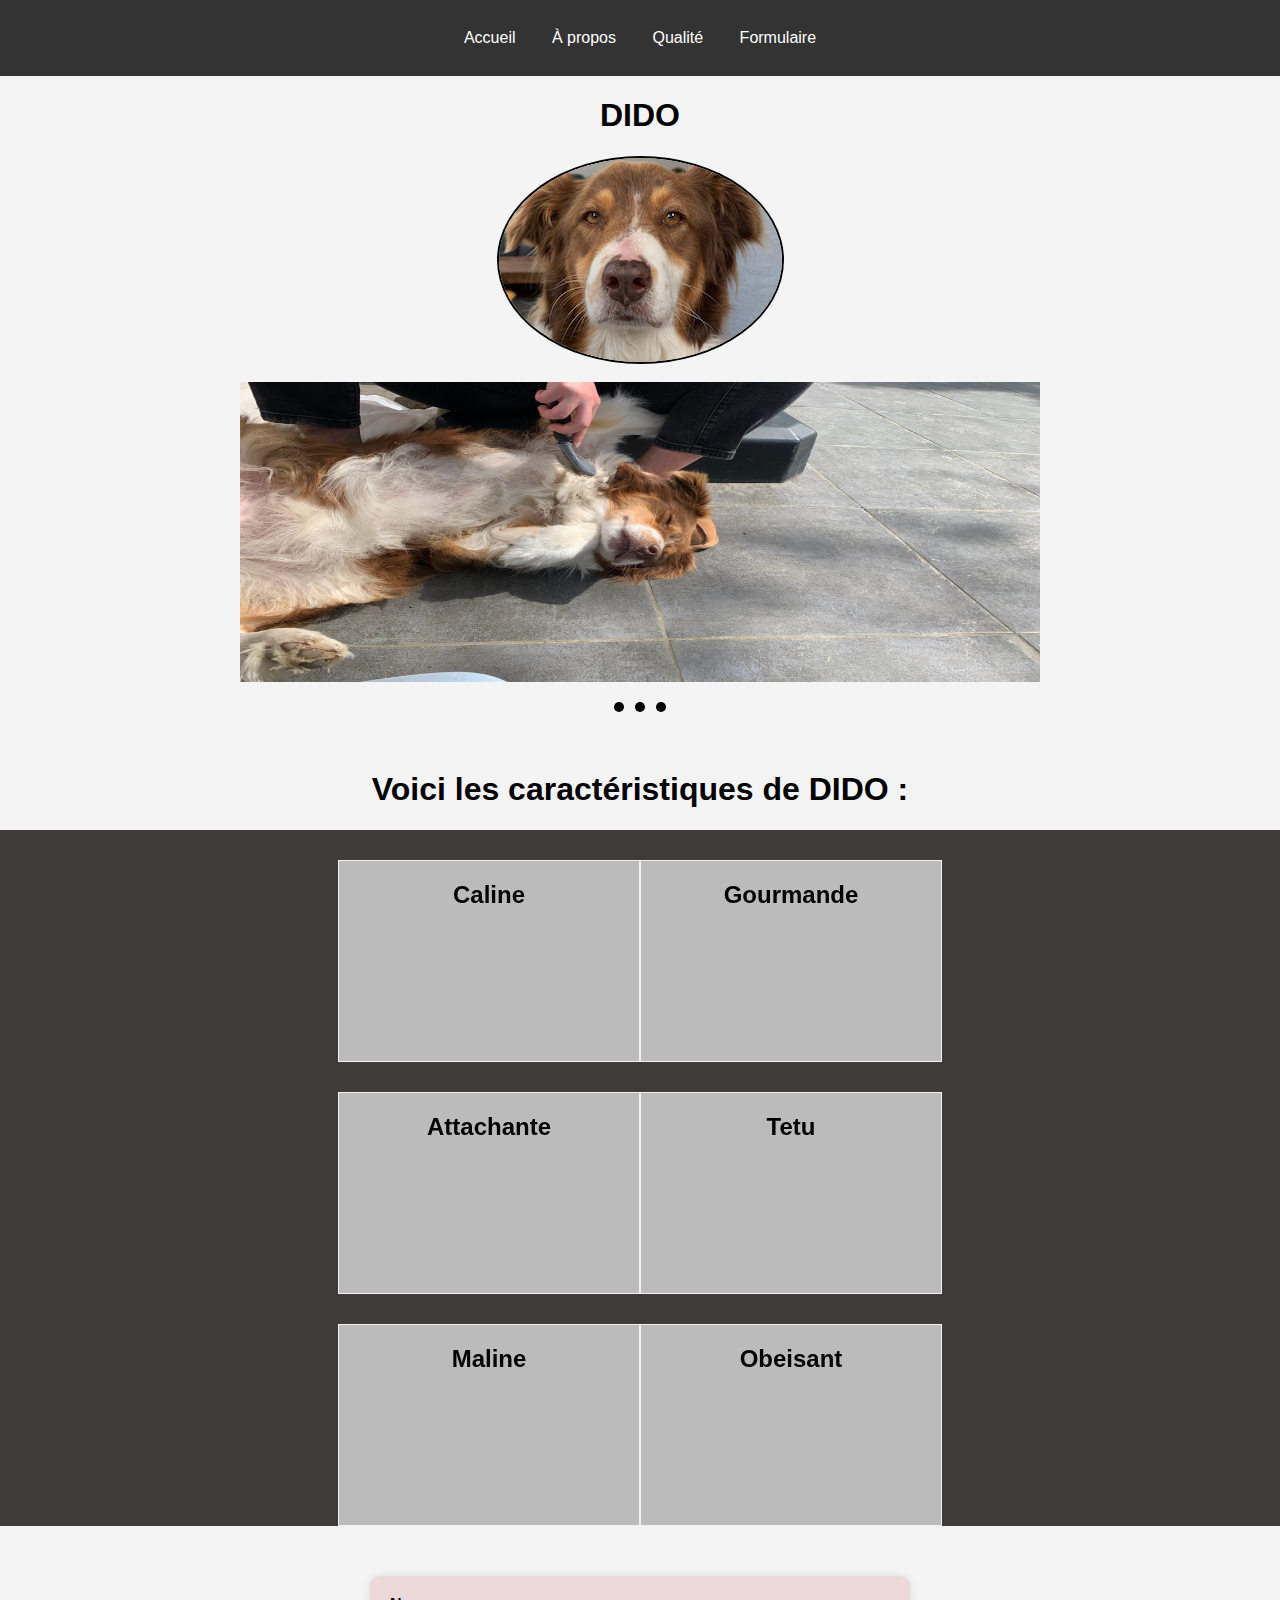
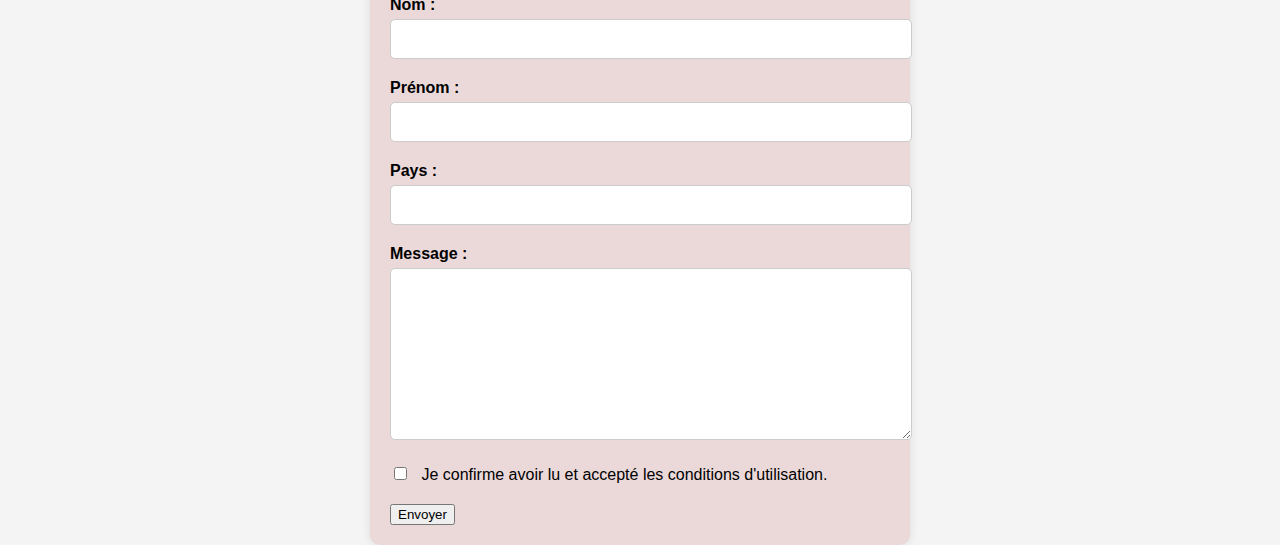
==== index copie.html @ 21897946 "ajout du menu burger" ====
<!DOCTYPE html>
<html lang="fr">
<head>
    <meta charset="UTF-8">
    <meta http-equiv="X-UA-Compatible" content="IE=edge">
    <meta name="viewport" content="width=device-width, initial-scale=1.0">
    <title>Portfolio</title>
    <link rel="stylesheet" href="css/style.css">
    <head>
      <meta charset="UTF-8">
      <meta name="viewport" content="width=device-width, initial-scale=1.0">
      <link rel="stylesheet" href="styles.css">
  </head>
  <body>
  
  <div class="navbar" id="myNavbar">
      <a href="#accueil">Accueil</a>
      <a href="#a-propos">À propos</a>
      <a href="#services">Qualité</a>
      <a href="#contact">Formulaire</a>
      <a href="javascript:void(0);" class="icon" onclick="myFunction()">
          &#9776; <!-- C'est le symbole du burger -->
      </a>
  </div>
  
  <script>
      function myFunction() {
          var x = document.getElementById("myNavbar");
          if (x.className === "navbar") {
              x.className += " responsive";
          } else {
              x.className = "navbar";
          }
      }
  </script>
</head>
<body>
    <header>
        <h1>DIDO</h1>
        <img id="photoP" src="image/image1.png" alt="photo de dido">
        <br>
        <section id="slider">
            <div class="slider-container">
                <div class="menu">
                    <label for="slide-dot-1"></label>
                    <label for="slide-dot-2"></label>
                    <label for="slide-dot-3"></label>
                </div>
    
                <input class="slide-input" id="slide-dot-1" type="radio" name="slides" checked>
                <img class="slide-img" src="image/image2.jpg">
    
                <input class="slide-input" id="slide-dot-2" type="radio" name="slides">
                <img class="slide-img" src="image/image3.jpg">
    
                <input class="slide-input" id="slide-dot-3" type="radio" name="slides">
                <img class="slide-img" src="image/image4.jpg">
    
            </div>
        </section>
    </br>
    <h1>Voici les caractéristiques de DIDO :</h1>
    <section id="section3">
        <section id="Box1">
            <div class="flip-box">
                <div class="flip-box-inner">
                <div class="flip-box-front">
                    <h2>Caline</h2>
                </div>
                <div class="flip-box-back">
                    <h2>Back Side</h2>
                </div>
                </div>
            </div>
            <div class="flip-box">
                <div class="flip-box-inner">
                <div class="flip-box-front">
                    <h2>Attachante</h2>
                </div>
                <div class="flip-box-back">
                    <h2>Back Side</h2>
                </div>
                </div>
            </div>
            <div class="flip-box">
                <div class="flip-box-inner">
                <div class="flip-box-front">
                    <h2>Maline</h2>
                </div>
                <div class="flip-box-back">
                    <h2>Back Side</h2>
                </div>
                </div>
            </div>
        </section>
        <section id="Box2">
          <div class="flip-box">
            <div class="flip-box-inner">
              <div class="flip-box-front">
                <h2>Gourmande</h2>
              </div>
              <div class="flip-box-back">
                <h2>Back Side</h2>
              </div>
            </div>
          </div>
          <div class="flip-box">
            <div class="flip-box-inner">
              <div class="flip-box-front">
                <h2>Tetu</h2>
              </div>
              <div class="flip-box-back">
                <h2>Back Side</h2>
              </div>
            </div>
          </div>
          <div class="flip-box">
            <div class="flip-box-inner">
              <div class="flip-box-front">
                <h2>Obeisant</h2>
              </div>
              <div class="flip-box-back">
                <h2>Back Side</h2>
              </div>
            </div>
          </div>
        </section>
    </section>
    <section id="Formulaire">

    </section>
 <!-- Container pour centrer le formulaire -->
 <div id="contact" class="container">
  <!-- Formulaire commence ici -->
  <form>
      <!-- Champ pour le nom -->
      <div class="form-group">
          <label for="nom">Nom :</label>
          <input type="text" id="nom" name="nom" required>
      </div>

      <!-- Champ pour le prénom -->
      <div class="form-group">
          <label for="prenom">Prénom :</label>
          <input type="text" id="prenom" name="prenom" required>
      </div>

      <!-- Champ pour le pays -->
      <div class="form-group">
          <label for="pays">Pays :</label>
          <input type="text" id="pays" name="pays" required>
      </div>

      <!-- Zone de texte pour le message -->
      <div class="form-group">
          <label for="message">Message :</label>
          <textarea id="message" name="message" required></textarea>
      </div>

      <!-- Case à cocher pour l'acceptation des conditions -->
      <div class="checkbox-group">
          <label>
              <input type="checkbox" id="agree" name="agree" required>
              Je confirme avoir lu et accepté les conditions d'utilisation.
          </label>
      </div>

      <!-- Bouton d'envoi -->
      <button type="submit" class="submit-btn">Envoyer</button>
  </form>
  <!-- Formulaire se termine ici -->

 


    </body>



</html>
---- css/style.css ----
html {
    background: rgb(199, 197, 197);
}

h1 {
    text-align: center;
}

#photoP {
    display: block;
    margin: auto;
    border: 2px solid black;
    border-radius: 75%;
}

#slider {
    width: 100%;
    height: 100%;
    margin: 0;
    padding: 0;
}
img {
    max-width: 100%;
}
.slider-container {
    max-width: 800px;
    position: relative;
    margin: auto;
    height: 350px;
    overflow: hidden;
}
.menu {
    position: absolute;
    left: 0;
    z-index: 11;
    width: 100%;
    bottom: 0;
    text-align: center;
}
.menu label {
    cursor: pointer;
    display: inline-block;
    width: 10px;
    height: 10px;
    background: black;
    border-radius: 50px;
    margin: 0 0.2em 1em;
}
.menu label:hover,.menu label:focus {
    background: #1c87c9;
}
.slide-input{
    opacity: 0;
}
.slide-img {
    width: 100%;
    height: 300px;
    position: absolute;
    top: 0;
    left: 100%;
    z-index: 10;
    transition: left 0s 0.75s;
}
[id^="slide"]:checked + .slide-img {
    left: 0;
    z-index: 100;
    transition: left 0.65s ease-out;
}

/* The flip box container - set the width and height to whatever you want. We have added the border property to demonstrate that the flip itself goes out of the box on hover (remove perspective if you don't want the 3D effect */
.flip-box {
    background-color: transparent;
    width: 300px;
    height: 200px;
    border: 1px solid #f1f1f1;
    perspective: 1000px;/* Remove this if you don't want the 3D effect */
  }
 
  /* This container is needed to position the front and back side */
  .flip-box-inner {
    position: relative;
    width: 100%;
    height: 100%;
    text-align: center;
    transition: transform 0.8s;
    transform-style: preserve-3d;
  }
 
  /* Do an horizontal flip when you move the mouse over the flip box container */
  .flip-box:hover .flip-box-inner {
    transform: rotateY(180deg);
  }
 
  /* Position the front and back side */
  .flip-box-front, .flip-box-back {
    position: absolute;
    width: 100%;
    height: 100%;
    -webkit-backface-visibility: hidden; /* Safari */
    backface-visibility: hidden;
  }
 
  /* Style the front side */
  .flip-box-front {
    background-color: #bbb;
    color: black;
  }
 
 /* Styles pour les conteneurs des flip boxes */
.flip-box-container {
    display: flex;
    flex-wrap: wrap;
    justify-content: center;
    gap: 10px; /* Espace entre les flip boxes */
}

/* Styles pour chaque flip box */
.flip-box {
    background-color: transparent;
    width: 300px;
    height: 200px;
    border: 1px solid #f1f1f1;
    perspective: 1000px; /* Remove this if you don't want the 3D effect */
    margin: auto;
    margin-top: 30px;
}

/* Ce conteneur est nécessaire pour positionner les faces avant et arrière. */
.flip-box-inner {
    position: relative;
    width: 100%;
    height: 100%;
    text-align: center;
    transition: transform 0.8s;
    transform-style: preserve-3d;
}

/* Effectue un retournement horizontal lorsque vous passez la souris sur le conteneur de la boîte de retournement.*/
.flip-box:hover .flip-box-inner {
    transform: rotateY(180deg);
}

/* Positionner les faces avant et arrière*/
.flip-box-front, .flip-box-back {
    position: absolute;
    width: 100%;
    height: 100%;
    -webkit-backface-visibility: hidden; /* Safari */
    backface-visibility: hidden;
}

/* Style de la face avant */
.flip-box-front {
    background-color: #bbb;
    color: black;
    
}

/* Style de la face arrière */
.flip-box-back {
    background-color: dodgerblue;
    color: white;
    transform: rotateY(180deg);
  
}
/* Mise en page réactive - lorsque la largeur de l'écran est inférieure à 600 px, les deux colonnes s'empilent l'une sur l'autre au lieu de se côtoyer. */
@media screen and (max-width: 600px) {
    .flip-box,.flip-box-back,.flip-box-container,.flip-box-front,.flip-box-inner.flip-box:hover input[type=submit] {
      width: 100%;
      margin-top: 0;
    }
  }

#section3{
    display:flex;
    background-color: rgb(64, 59, 59);
    justify-content: center;
    flex-direction: row;

}

#Box1{
    background-color: rgb(64, 59, 59) ;
    flex-direction: row;
}
#Box2{
    background-color: rgb(64, 59, 59);
}

/* CSS pour le formulaire */

/* Styles pour le formulaire */



    /* Styles pour le conteneur du formulaire */
    .container {
      max-width: 500px; /* Largeur maximale du formulaire */
      margin: 0 auto; /* Centre le formulaire horizontalement */
      background-color: rgb(235, 217, 217);
      padding: 20px;
      border-radius: 10px;
      box-shadow: 0 0 10px rgba(0, 0, 0, 0.1);
      margin-top: 50px; /* Espacement du haut */
    }
    
    /* Styles pour les groupes de formulaires (nom, prénom, pays, message) */
    .form-group {
      margin-bottom: 20px; /* Espacement entre les groupes de formulaires */
    }
    
    /* Styles pour les libellés des champs de formulaire */
    .form-group label {
      display: block; /* Affiche le libellé sur une nouvelle ligne */
      font-weight: bold;
      margin-bottom: 5px; /* Espacement en bas du libellé */
    }
    
    /* Styles pour les champs de texte et la zone de texte */
    .form-group input[type="text"],
    .form-group textarea {
      width: 100%; /* Remplit la largeur du conteneur parent */
      padding: 10px; /* Remplissage intérieur des champs */
      font-size: 16px; /* Taille de la police */
      border: 1px solid #ccc; /* Bordure grise */
      border-radius: 5px; /* Coins arrondis */
    }
    
    /* Styles spécifiques pour la zone de texte */
    .form-group textarea {
      height: 150px; /* Hauteur fixe pour la zone de texte */
    }
    
    /* Styles pour le groupe de case à cocher */
    .checkbox-group {
      margin-bottom: 20px; /* Espacement en bas du groupe de case à cocher */
    }
    
    /* Styles pour la case à cocher et son libellé */
    .checkbox-group label {
      display: block; /* Affiche le libellé sur une nouvelle ligne */
      margin-bottom: 10px; /* Espacement en bas du libellé */
    }
    
    .checkbox-group input[type="checkbox"] {
      margin-right: 10px; /* Espacement à droite de la caseà cocher */
    }
      

    body {
        font-family: 'Arial', sans-serif;
        margin: 0;
        padding: 0;
        background-color: #f4f4f4;
    }
    
    .navbar {
        background-color: #333;
        padding: 15px;
        text-align: center;
        color: white;
    }
    
    .navbar a {
        color: white;
        text-decoration: none;
        padding: 14px 16px;
        display: inline-block;
    }
    
    .navbar a:hover {
        background-color: #ddd;
        color: black;
    }
    
    .navbar .icon {
        display: none;
    }
    
    @media screen and (max-width: 600px) {
        .navbar a:not(:first-child) {
            display: none;
        }
        .navbar a.icon {
            float: right;
            display: block;
        }
    }
    
    .navbar.responsive {
        position: relative;
    }
    
    .navbar.responsive a.icon {
        position: absolute;
        right: 0;
        top: 0;
    }
    
    .navbar.responsive a {
        display: block;
        text-align: left;
        width: 100%;
        box-sizing: border-box;
    }

/* Mise en page réactive - lorsque la largeur de l'écran est inférieure à 600 px, les deux colonnes s'empilent l'une sur l'autre au lieu de se côtoyer. */
@media screen and (max-width: 600px) {
    .flip-box,.flip-box-back,.flip-box-container,.flip-box-front,.flip-box-inner.flip-box:hover input[type=submit] {
      width: 100%;
      margin-top: 0;
    }
  }
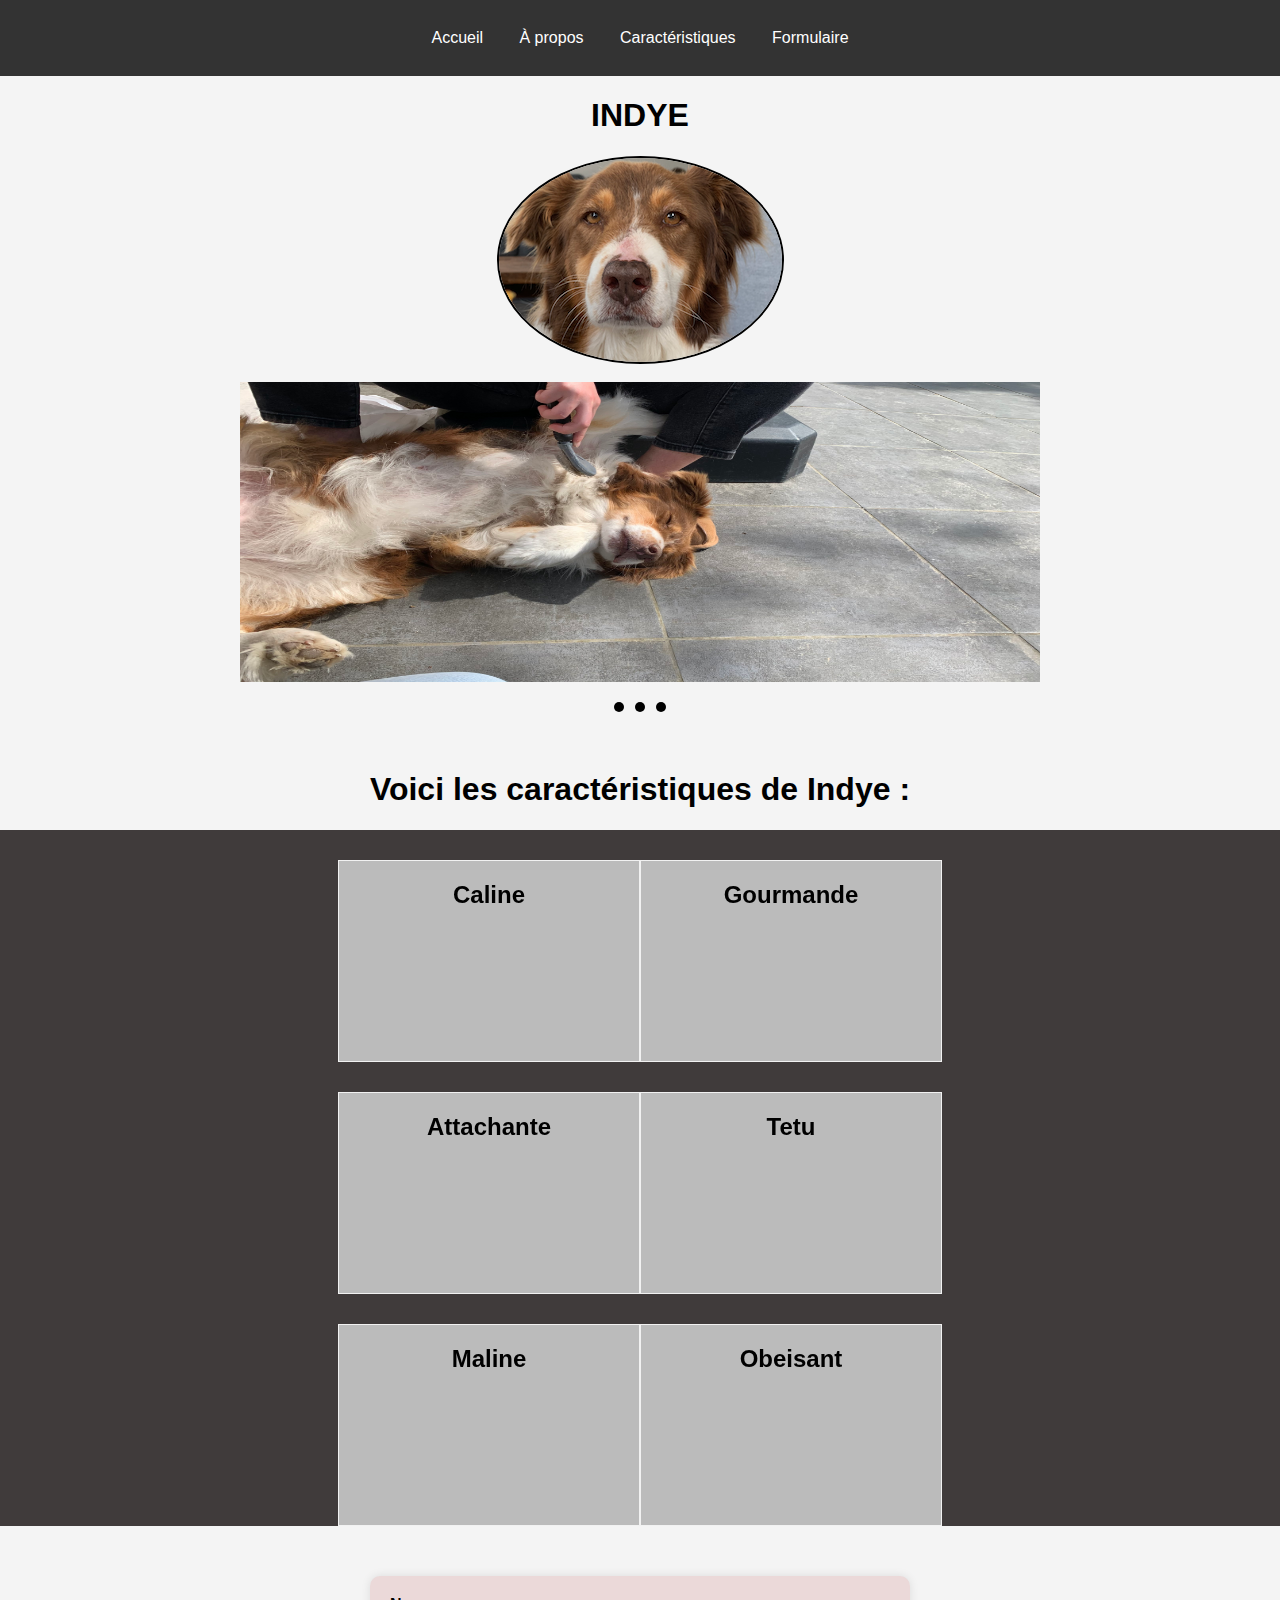
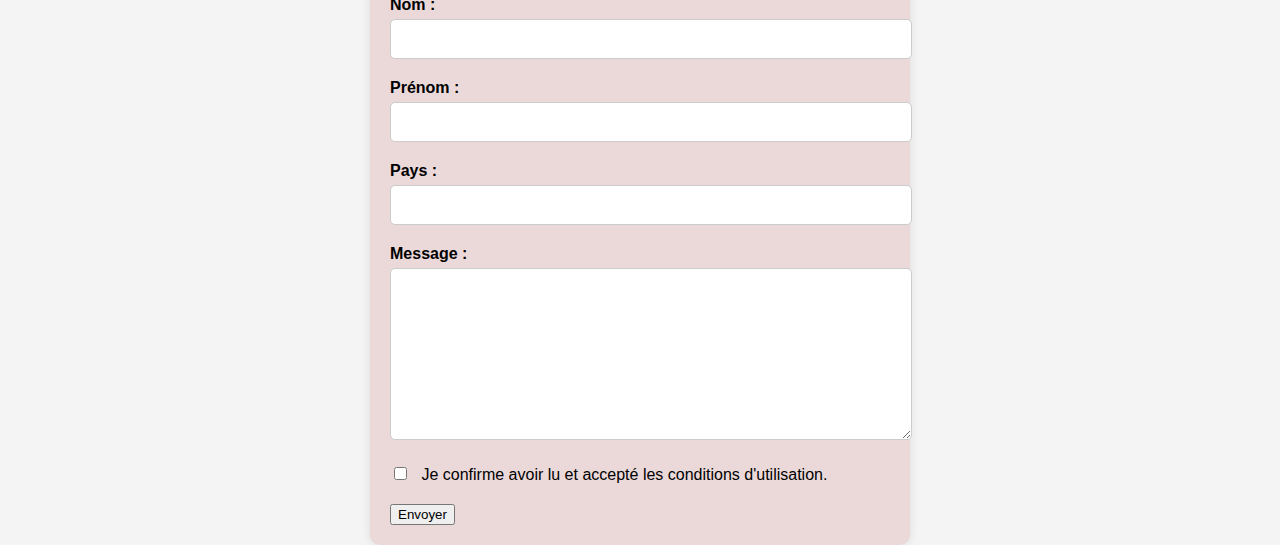
==== commit c3284484: "rien ajouter" ====
--- a/index copie.html
+++ b/index copie.html
@@ -17,7 +17,7 @@
   <div class="navbar" id="myNavbar">
       <a href="#accueil">Accueil</a>
       <a href="#a-propos">À propos</a>
-      <a href="#services">Qualité</a>
+      <a href="#services">Caractéristiques</a>
       <a href="#contact">Formulaire</a>
       <a href="javascript:void(0);" class="icon" onclick="myFunction()">
           &#9776; <!-- C'est le symbole du burger -->
@@ -37,7 +37,7 @@
 </head>
 <body>
     <header>
-        <h1>DIDO</h1>
+        <h1>INDYE</h1>
         <img id="photoP" src="image/image1.png" alt="photo de dido">
         <br>
         <section id="slider">
@@ -60,7 +60,7 @@
             </div>
         </section>
     </br>
-    <h1>Voici les caractéristiques de DIDO :</h1>
+    <h1>Voici les caractéristiques de Indye :</h1>
     <section id="section3">
         <section id="Box1">
             <div class="flip-box">
@@ -69,7 +69,7 @@
                     <h2>Caline</h2>
                 </div>
                 <div class="flip-box-back">
-                    <h2>Back Side</h2>
+                    <h2>Elle demande constament des calins et des caresses.</h2>
                 </div>
                 </div>
             </div>
@@ -79,7 +79,7 @@
                     <h2>Attachante</h2>
                 </div>
                 <div class="flip-box-back">
-                    <h2>Back Side</h2>
+                    <h2>Elle est toujours colée à nous.</h2>
                 </div>
                 </div>
             </div>
@@ -89,7 +89,7 @@
                     <h2>Maline</h2>
                 </div>
                 <div class="flip-box-back">
-                    <h2>Back Side</h2>
+                    <h2>Elle sait faire ses betise discretement.</h2>
                 </div>
                 </div>
             </div>
@@ -101,7 +101,7 @@
                 <h2>Gourmande</h2>
               </div>
               <div class="flip-box-back">
-                <h2>Back Side</h2>
+                <h2>Elle termine le caviar.</h2>
               </div>
             </div>
           </div>
@@ -111,7 +111,7 @@
                 <h2>Tetu</h2>
               </div>
               <div class="flip-box-back">
-                <h2>Back Side</h2>
+                <h2>Elle cede jamais ces jouets.</h2>
               </div>
             </div>
           </div>
@@ -121,7 +121,7 @@
                 <h2>Obeisant</h2>
               </div>
               <div class="flip-box-back">
-                <h2>Back Side</h2>
+                <h2>Pas besoin de la tenir en laisse lors des promenades.</h2>
               </div>
             </div>
           </div>
@@ -170,12 +170,5 @@
       <button type="submit" class="submit-btn">Envoyer</button>
   </form>
   <!-- Formulaire se termine ici -->
-
- 
-
-
-    </body>
-
-
-
+  
 </html>--- a/css/style.css
+++ b/css/style.css
@@ -47,7 +47,7 @@
     margin: 0 0.2em 1em;
 }
 .menu label:hover,.menu label:focus {
-    background: #1c87c9;
+    background: #c91c47;
 }
 .slide-input{
     opacity: 0;
@@ -158,7 +158,7 @@
 
 /* Style de la face arrière */
 .flip-box-back {
-    background-color: dodgerblue;
+    background-color: rgb(214, 145, 155);
     color: white;
     transform: rotateY(180deg);
   
@@ -310,4 +310,4 @@
       width: 100%;
       margin-top: 0;
     }
-  }+  }
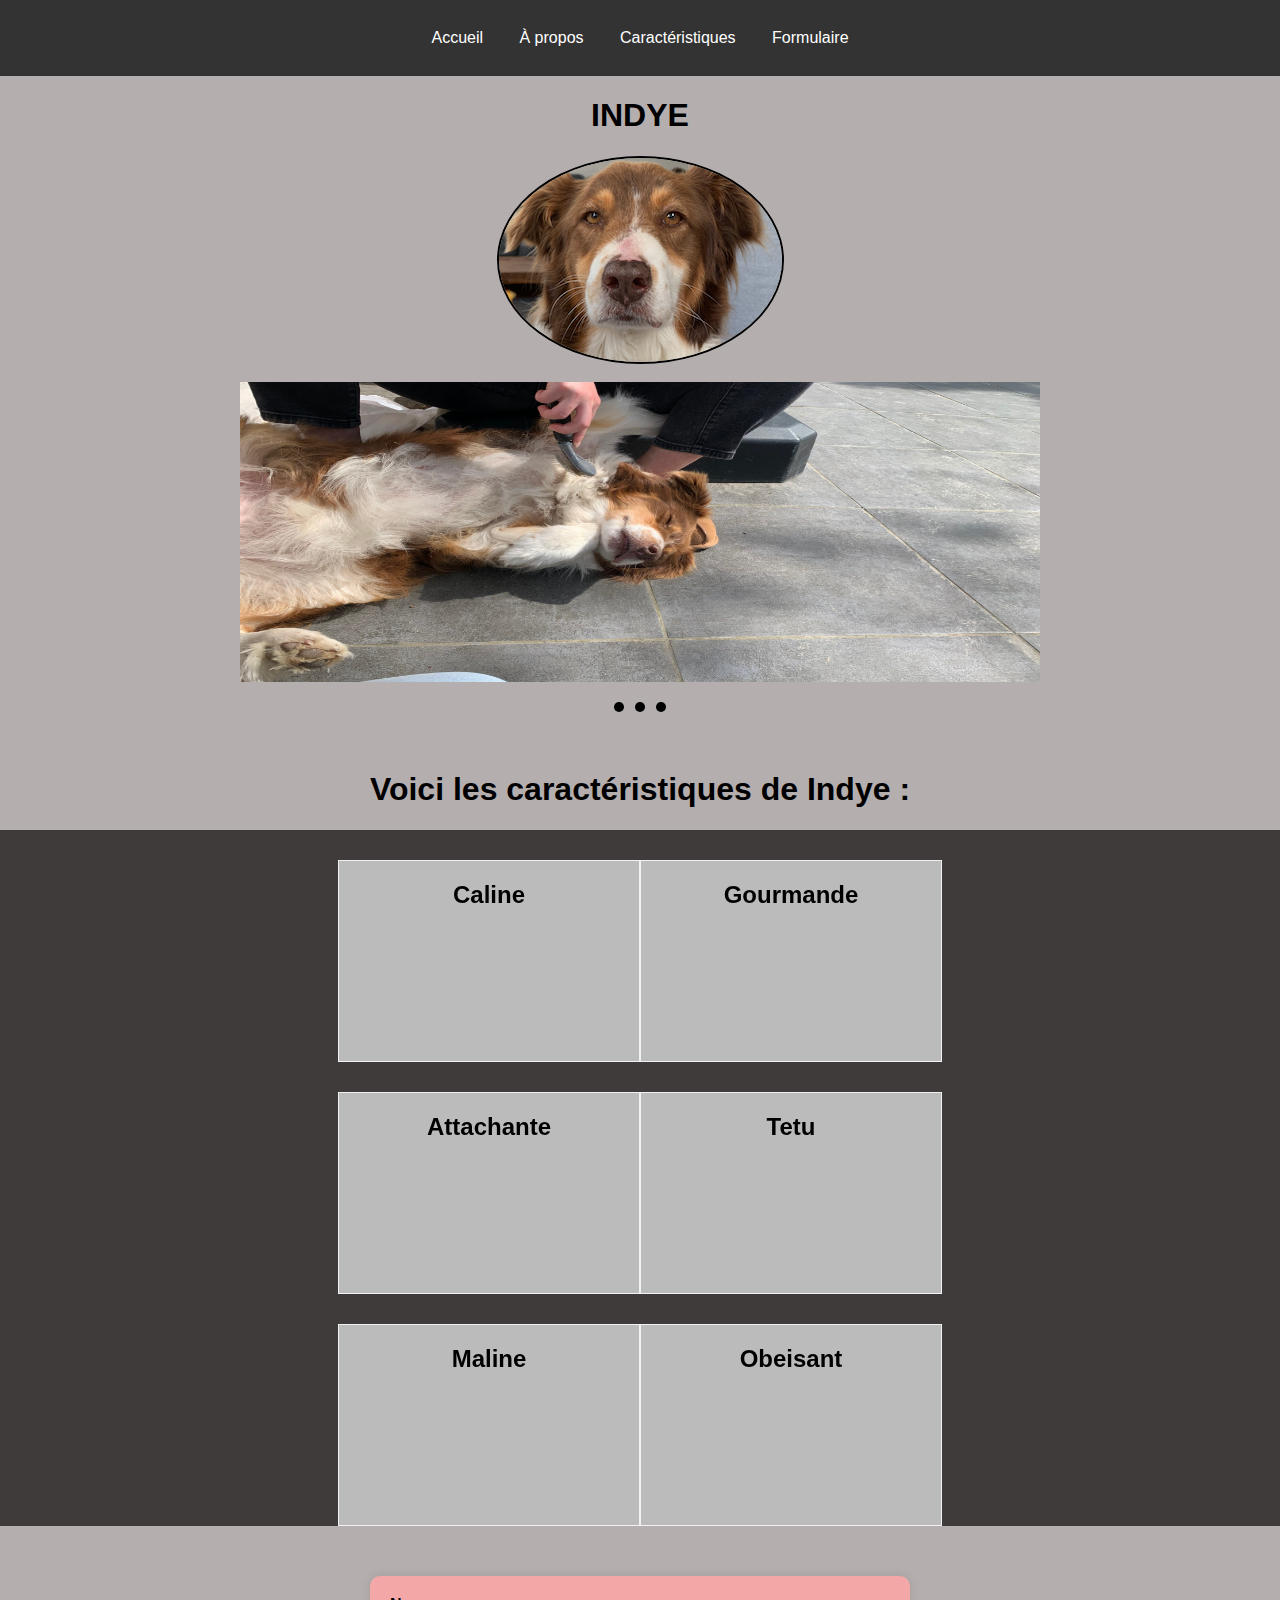
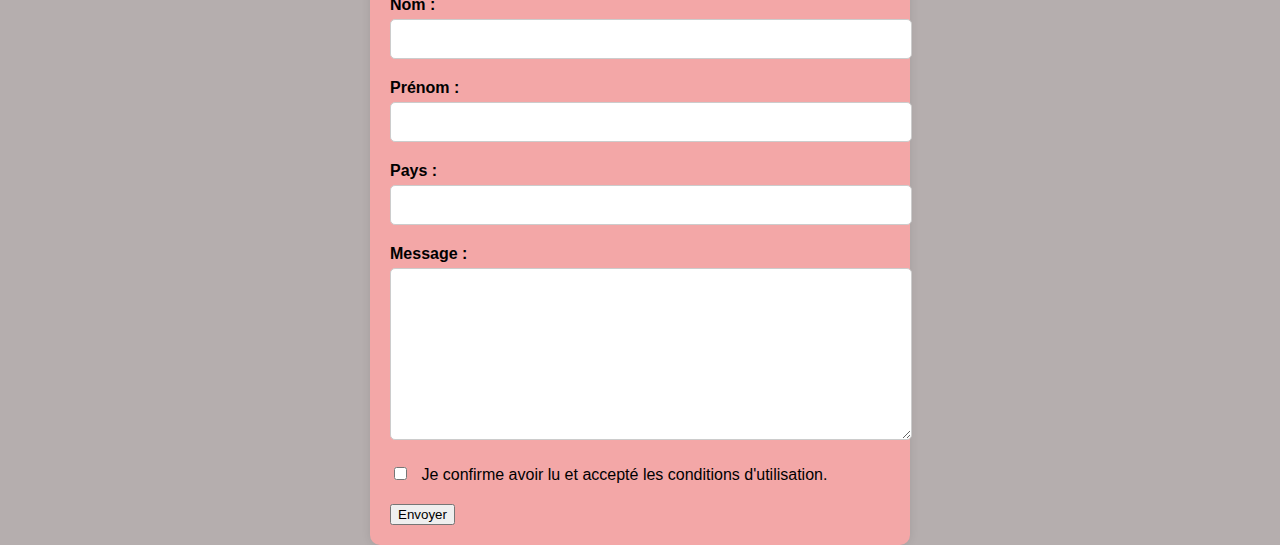
==== commit 10884dc2: "gvyerulqi" ====
--- a/index copie.html
+++ b/index copie.html
@@ -1,174 +1,171 @@
-
 <!DOCTYPE html>
 <html lang="fr">
+
 <head>
     <meta charset="UTF-8">
     <meta http-equiv="X-UA-Compatible" content="IE=edge">
     <meta name="viewport" content="width=device-width, initial-scale=1.0">
     <title>Portfolio</title>
     <link rel="stylesheet" href="css/style.css">
+
     <head>
-      <meta charset="UTF-8">
-      <meta name="viewport" content="width=device-width, initial-scale=1.0">
-      <link rel="stylesheet" href="styles.css">
-  </head>
-  <body>
-  
-  <div class="navbar" id="myNavbar">
-      <a href="#accueil">Accueil</a>
-      <a href="#a-propos">À propos</a>
-      <a href="#services">Caractéristiques</a>
-      <a href="#contact">Formulaire</a>
-      <a href="javascript:void(0);" class="icon" onclick="myFunction()">
-          &#9776; <!-- C'est le symbole du burger -->
-      </a>
-  </div>
-  
-  <script>
-      function myFunction() {
-          var x = document.getElementById("myNavbar");
-          if (x.className === "navbar") {
-              x.className += " responsive";
-          } else {
-              x.className = "navbar";
-          }
-      }
-  </script>
-</head>
+        <meta charset="UTF-8">
+        <meta name="viewport" content="width=device-width, initial-scale=1.0">
+        <link rel="stylesheet" href="styles.css">
+    </head>
+
 <body>
-    <header>
-        <h1>INDYE</h1>
-        <img id="photoP" src="image/image1.png" alt="photo de dido">
-        <br>
-        <section id="slider">
-            <div class="slider-container">
-                <div class="menu">
-                    <label for="slide-dot-1"></label>
-                    <label for="slide-dot-2"></label>
-                    <label for="slide-dot-3"></label>
+
+    <div class="navbar" id="myNavbar">
+        <a href="#accueil">Accueil</a>
+        <a href="#a-propos">À propos</a>
+        <a href="#services">Caractéristiques</a>
+        <a href="#contact">Formulaire</a>
+        <a href="javascript:void(0);" class="icon" onclick="myFunction()">
+            &#9776; <!-- C'est le symbole du burger -->
+        </a>
+    </div>
+
+    <script>
+        function myFunction() {
+            var x = document.getElementById("myNavbar");
+            if (x.className === "navbar") {
+                x.className += " responsive";
+            } else {
+                x.className = "navbar";
+            }
+        }
+    </script>
+    </head>
+
+    <body>
+        <header>
+            <h1>INDYE</h1>
+            <img id="photoP" src="image/image1.png" alt="photo de dido">
+            <br>
+            <section id="slider">
+                <div class="slider-container">
+                    <div class="menu">
+                        <label for="slide-dot-1"></label>
+                        <label for="slide-dot-2"></label>
+                        <label for="slide-dot-3"></label>
+                    </div>
+
+                    <input class="slide-input" id="slide-dot-1" type="radio" name="slides" checked>
+                    <img class="slide-img" src="image/image2.jpg">
+
+                    <input class="slide-input" id="slide-dot-2" type="radio" name="slides">
+                    <img class="slide-img" src="image/image3.jpg">
+
+                    <input class="slide-input" id="slide-dot-3" type="radio" name="slides">
+                    <img class="slide-img" src="image/image4.jpg">
+
                 </div>
-    
-                <input class="slide-input" id="slide-dot-1" type="radio" name="slides" checked>
-                <img class="slide-img" src="image/image2.jpg">
-    
-                <input class="slide-input" id="slide-dot-2" type="radio" name="slides">
-                <img class="slide-img" src="image/image3.jpg">
-    
-                <input class="slide-input" id="slide-dot-3" type="radio" name="slides">
-                <img class="slide-img" src="image/image4.jpg">
-    
-            </div>
-        </section>
-    </br>
-    <h1>Voici les caractéristiques de Indye :</h1>
-    <section id="section3">
-        <section id="Box1">
-            <div class="flip-box">
-                <div class="flip-box-inner">
-                <div class="flip-box-front">
-                    <h2>Caline</h2>
-                </div>
-                <div class="flip-box-back">
-                    <h2>Elle demande constament des calins et des caresses.</h2>
-                </div>
-                </div>
-            </div>
-            <div class="flip-box">
-                <div class="flip-box-inner">
-                <div class="flip-box-front">
-                    <h2>Attachante</h2>
-                </div>
-                <div class="flip-box-back">
-                    <h2>Elle est toujours colée à nous.</h2>
-                </div>
-                </div>
-            </div>
-            <div class="flip-box">
-                <div class="flip-box-inner">
-                <div class="flip-box-front">
-                    <h2>Maline</h2>
-                </div>
-                <div class="flip-box-back">
-                    <h2>Elle sait faire ses betise discretement.</h2>
-                </div>
-                </div>
-            </div>
-        </section>
-        <section id="Box2">
-          <div class="flip-box">
-            <div class="flip-box-inner">
-              <div class="flip-box-front">
-                <h2>Gourmande</h2>
-              </div>
-              <div class="flip-box-back">
-                <h2>Elle termine le caviar.</h2>
-              </div>
-            </div>
-          </div>
-          <div class="flip-box">
-            <div class="flip-box-inner">
-              <div class="flip-box-front">
-                <h2>Tetu</h2>
-              </div>
-              <div class="flip-box-back">
-                <h2>Elle cede jamais ces jouets.</h2>
-              </div>
-            </div>
-          </div>
-          <div class="flip-box">
-            <div class="flip-box-inner">
-              <div class="flip-box-front">
-                <h2>Obeisant</h2>
-              </div>
-              <div class="flip-box-back">
-                <h2>Pas besoin de la tenir en laisse lors des promenades.</h2>
-              </div>
-            </div>
-          </div>
-        </section>
-    </section>
-    <section id="Formulaire">
+            </section>
+            </br>
+            <h1>Voici les caractéristiques de Indye :</h1>
+            <section id="section3">
+                <section id="Box1">
+                    <div class="flip-box">
+                        <div class="flip-box-inner">
+                            <div class="flip-box-front">
+                                <h2>Caline</h2>
+                            </div>
+                            <div class="flip-box-back">
+                                <h2>Elle demande constament des calins et des caresses.</h2>
+                            </div>
+                        </div>
+                    </div>
+                    <div class="flip-box">
+                        <div class="flip-box-inner">
+                            <div class="flip-box-front">
+                                <h2>Attachante</h2>
+                            </div>
+                            <div class="flip-box-back">
+                                <h2>Elle est toujours colée à nous.</h2>
+                            </div>
+                        </div>
+                    </div>
+                    <div class="flip-box">
+                        <div class="flip-box-inner">
+                            <div class="flip-box-front">
+                                <h2>Maline</h2>
+                            </div>
+                            <div class="flip-box-back">
+                                <h2>Elle sait faire ses betise discretement.</h2>
+                            </div>
+                        </div>
+                    </div>
+                </section>
+                <section id="Box2">
+                    <div class="flip-box">
+                        <div class="flip-box-inner">
+                            <div class="flip-box-front">
+                                <h2>Gourmande</h2>
+                            </div>
+                            <div class="flip-box-back">
+                                <h2>Elle termine le caviar.</h2>
+                            </div>
+                        </div>
+                    </div>
+                    <div class="flip-box">
+                        <div class="flip-box-inner">
+                            <div class="flip-box-front">
+                                <h2>Tetu</h2>
+                            </div>
+                            <div class="flip-box-back">
+                                <h2>Elle cede jamais ces jouets.</h2>
+                            </div>
+                        </div>
+                    </div>
+                    <div class="flip-box">
+                        <div class="flip-box-inner">
+                            <div class="flip-box-front">
+                                <h2>Obeisant</h2>
+                            </div>
+                            <div class="flip-box-back">
+                                <h2>Pas besoin de la tenir en laisse lors des promenades.</h2>
+                            </div>
+                        </div>
+                    </div>
+                </section>
+            </section>
+            <section id="Formulaire">
+            </section>
+            <!-- Container pour centrer le formulaire -->
+            <div id="contact" class="container">
+                <!-- Formulaire commence ici -->
+                <form>
+                    <!-- Champ pour le nom -->
+                    <div class="form-group">
+                        <label for="nom">Nom :</label>
+                        <input type="text" id="nom" name="nom" required>
+                    </div>
+                    <!-- Champ pour le prénom -->
+                    <div class="form-group">
+                        <label for="prenom">Prénom :</label>
+                        <input type="text" id="prenom" name="prenom" required>
+                    </div>
+                    <!-- Champ pour le pays -->
+                    <div class="form-group">
+                        <label for="pays">Pays :</label>
+                        <input type="text" id="pays" name="pays" required>
+                    </div>
+                    <!-- Zone de texte pour le message -->
+                    <div class="form-group">
+                        <label for="message">Message :</label>
+                        <textarea id="message" name="message" required></textarea>
+                    </div>
+                    <!-- Case à cocher pour l'acceptation des conditions -->
+                    <div class="checkbox-group">
+                        <label>
+                            <input type="checkbox" id="agree" name="agree" required>
+                            Je confirme avoir lu et accepté les conditions d'utilisation.
+                        </label>
+                    </div>
+                    <!-- Bouton d'envoi -->
+                    <button type="submit" class="submit-btn">Envoyer</button>
+                </form>
+                <!-- Formulaire se termine ici -->
 
-    </section>
- <!-- Container pour centrer le formulaire -->
- <div id="contact" class="container">
-  <!-- Formulaire commence ici -->
-  <form>
-      <!-- Champ pour le nom -->
-      <div class="form-group">
-          <label for="nom">Nom :</label>
-          <input type="text" id="nom" name="nom" required>
-      </div>
-
-      <!-- Champ pour le prénom -->
-      <div class="form-group">
-          <label for="prenom">Prénom :</label>
-          <input type="text" id="prenom" name="prenom" required>
-      </div>
-
-      <!-- Champ pour le pays -->
-      <div class="form-group">
-          <label for="pays">Pays :</label>
-          <input type="text" id="pays" name="pays" required>
-      </div>
-
-      <!-- Zone de texte pour le message -->
-      <div class="form-group">
-          <label for="message">Message :</label>
-          <textarea id="message" name="message" required></textarea>
-      </div>
-
-      <!-- Case à cocher pour l'acceptation des conditions -->
-      <div class="checkbox-group">
-          <label>
-              <input type="checkbox" id="agree" name="agree" required>
-              Je confirme avoir lu et accepté les conditions d'utilisation.
-          </label>
-      </div>
-
-      <!-- Bouton d'envoi -->
-      <button type="submit" class="submit-btn">Envoyer</button>
-  </form>
-  <!-- Formulaire se termine ici -->
-  
 </html>--- a/css/style.css
+++ b/css/style.css
@@ -19,9 +19,11 @@
     margin: 0;
     padding: 0;
 }
+
 img {
     max-width: 100%;
 }
+
 .slider-container {
     max-width: 800px;
     position: relative;
@@ -29,6 +31,7 @@
     height: 350px;
     overflow: hidden;
 }
+
 .menu {
     position: absolute;
     left: 0;
@@ -37,6 +40,7 @@
     bottom: 0;
     text-align: center;
 }
+
 .menu label {
     cursor: pointer;
     display: inline-block;
@@ -46,12 +50,16 @@
     border-radius: 50px;
     margin: 0 0.2em 1em;
 }
-.menu label:hover,.menu label:focus {
+
+.menu label:hover,
+.menu label:focus {
     background: #c91c47;
 }
-.slide-input{
+
+.slide-input {
     opacity: 0;
 }
+
 .slide-img {
     width: 100%;
     height: 300px;
@@ -61,7 +69,8 @@
     z-index: 10;
     transition: left 0s 0.75s;
 }
-[id^="slide"]:checked + .slide-img {
+
+[id^="slide"]:checked+.slide-img {
     left: 0;
     z-index: 100;
     transition: left 0.65s ease-out;
@@ -73,45 +82,49 @@
     width: 300px;
     height: 200px;
     border: 1px solid #f1f1f1;
-    perspective: 1000px;/* Remove this if you don't want the 3D effect */
-  }
- 
-  /* This container is needed to position the front and back side */
-  .flip-box-inner {
+    perspective: 1000px;
+    /* Remove this if you don't want the 3D effect */
+}
+
+/* This container is needed to position the front and back side */
+.flip-box-inner {
     position: relative;
     width: 100%;
     height: 100%;
     text-align: center;
     transition: transform 0.8s;
     transform-style: preserve-3d;
-  }
- 
-  /* Do an horizontal flip when you move the mouse over the flip box container */
-  .flip-box:hover .flip-box-inner {
+}
+
+/* Do an horizontal flip when you move the mouse over the flip box container */
+.flip-box:hover .flip-box-inner {
     transform: rotateY(180deg);
-  }
- 
-  /* Position the front and back side */
-  .flip-box-front, .flip-box-back {
-    position: absolute;
-    width: 100%;
-    height: 100%;
-    -webkit-backface-visibility: hidden; /* Safari */
+}
+
+/* Position the front and back side */
+.flip-box-front,
+.flip-box-back {
+    position: absolute;
+    width: 100%;
+    height: 100%;
+    -webkit-backface-visibility: hidden;
+    /* Safari */
     backface-visibility: hidden;
-  }
- 
-  /* Style the front side */
-  .flip-box-front {
+}
+
+/* Style the front side */
+.flip-box-front {
     background-color: #bbb;
     color: black;
-  }
- 
- /* Styles pour les conteneurs des flip boxes */
+}
+
+/* Styles pour les conteneurs des flip boxes */
 .flip-box-container {
     display: flex;
     flex-wrap: wrap;
     justify-content: center;
-    gap: 10px; /* Espace entre les flip boxes */
+    gap: 10px;
+    /* Espace entre les flip boxes */
 }
 
 /* Styles pour chaque flip box */
@@ -120,7 +133,8 @@
     width: 300px;
     height: 200px;
     border: 1px solid #f1f1f1;
-    perspective: 1000px; /* Remove this if you don't want the 3D effect */
+    perspective: 1000px;
+    /* Remove this if you don't want the 3D effect */
     margin: auto;
     margin-top: 30px;
 }
@@ -141,11 +155,13 @@
 }
 
 /* Positionner les faces avant et arrière*/
-.flip-box-front, .flip-box-back {
-    position: absolute;
-    width: 100%;
-    height: 100%;
-    -webkit-backface-visibility: hidden; /* Safari */
+.flip-box-front,
+.flip-box-back {
+    position: absolute;
+    width: 100%;
+    height: 100%;
+    -webkit-backface-visibility: hidden;
+    /* Safari */
     backface-visibility: hidden;
 }
 
@@ -153,7 +169,7 @@
 .flip-box-front {
     background-color: #bbb;
     color: black;
-    
+
 }
 
 /* Style de la face arrière */
@@ -161,29 +177,36 @@
     background-color: rgb(214, 145, 155);
     color: white;
     transform: rotateY(180deg);
-  
-}
+
+}
+
 /* Mise en page réactive - lorsque la largeur de l'écran est inférieure à 600 px, les deux colonnes s'empilent l'une sur l'autre au lieu de se côtoyer. */
 @media screen and (max-width: 600px) {
-    .flip-box,.flip-box-back,.flip-box-container,.flip-box-front,.flip-box-inner.flip-box:hover input[type=submit] {
-      width: 100%;
-      margin-top: 0;
+
+    .flip-box,
+    .flip-box-back,
+    .flip-box-container,
+    .flip-box-front,
+    .flip-box-inner.flip-box:hover input[type=submit] {
+        width: 100%;
+        margin-top: 0;
     }
-  }
-
-#section3{
-    display:flex;
+}
+
+#section3 {
+    display: flex;
     background-color: rgb(64, 59, 59);
     justify-content: center;
     flex-direction: row;
 
 }
 
-#Box1{
-    background-color: rgb(64, 59, 59) ;
+#Box1 {
+    background-color: rgb(64, 59, 59);
     flex-direction: row;
 }
-#Box2{
+
+#Box2 {
     background-color: rgb(64, 59, 59);
 }
 
@@ -193,121 +216,143 @@
 
 
 
-    /* Styles pour le conteneur du formulaire */
-    .container {
-      max-width: 500px; /* Largeur maximale du formulaire */
-      margin: 0 auto; /* Centre le formulaire horizontalement */
-      background-color: rgb(235, 217, 217);
-      padding: 20px;
-      border-radius: 10px;
-      box-shadow: 0 0 10px rgba(0, 0, 0, 0.1);
-      margin-top: 50px; /* Espacement du haut */
-    }
-    
-    /* Styles pour les groupes de formulaires (nom, prénom, pays, message) */
-    .form-group {
-      margin-bottom: 20px; /* Espacement entre les groupes de formulaires */
-    }
-    
-    /* Styles pour les libellés des champs de formulaire */
-    .form-group label {
-      display: block; /* Affiche le libellé sur une nouvelle ligne */
-      font-weight: bold;
-      margin-bottom: 5px; /* Espacement en bas du libellé */
-    }
-    
-    /* Styles pour les champs de texte et la zone de texte */
-    .form-group input[type="text"],
-    .form-group textarea {
-      width: 100%; /* Remplit la largeur du conteneur parent */
-      padding: 10px; /* Remplissage intérieur des champs */
-      font-size: 16px; /* Taille de la police */
-      border: 1px solid #ccc; /* Bordure grise */
-      border-radius: 5px; /* Coins arrondis */
-    }
-    
-    /* Styles spécifiques pour la zone de texte */
-    .form-group textarea {
-      height: 150px; /* Hauteur fixe pour la zone de texte */
-    }
-    
-    /* Styles pour le groupe de case à cocher */
-    .checkbox-group {
-      margin-bottom: 20px; /* Espacement en bas du groupe de case à cocher */
-    }
-    
-    /* Styles pour la case à cocher et son libellé */
-    .checkbox-group label {
-      display: block; /* Affiche le libellé sur une nouvelle ligne */
-      margin-bottom: 10px; /* Espacement en bas du libellé */
-    }
-    
-    .checkbox-group input[type="checkbox"] {
-      margin-right: 10px; /* Espacement à droite de la caseà cocher */
-    }
-      
-
-    body {
-        font-family: 'Arial', sans-serif;
-        margin: 0;
-        padding: 0;
-        background-color: #f4f4f4;
-    }
-    
-    .navbar {
-        background-color: #333;
-        padding: 15px;
-        text-align: center;
-        color: white;
-    }
-    
-    .navbar a {
-        color: white;
-        text-decoration: none;
-        padding: 14px 16px;
-        display: inline-block;
-    }
-    
-    .navbar a:hover {
-        background-color: #ddd;
-        color: black;
-    }
-    
-    .navbar .icon {
+/* Styles pour le conteneur du formulaire */
+.container {
+    max-width: 500px;
+    /* Largeur maximale du formulaire */
+    margin: 0 auto;
+    /* Centre le formulaire horizontalement */
+    background-color: rgb(243, 167, 167);
+    padding: 20px;
+    border-radius: 10px;
+    box-shadow: 0 0 10px rgba(0, 0, 0, 0.1);
+    margin-top: 50px;
+    /* Espacement du haut */
+}
+
+/* Styles pour les groupes de formulaires (nom, prénom, pays, message) */
+.form-group {
+    margin-bottom: 20px;
+    /* Espacement entre les groupes de formulaires */
+}
+
+/* Styles pour les libellés des champs de formulaire */
+.form-group label {
+    display: block;
+    /* Affiche le libellé sur une nouvelle ligne */
+    font-weight: bold;
+    margin-bottom: 5px;
+    /* Espacement en bas du libellé */
+}
+
+/* Styles pour les champs de texte et la zone de texte */
+.form-group input[type="text"],
+.form-group textarea {
+    width: 100%;
+    /* Remplit la largeur du conteneur parent */
+    padding: 10px;
+    /* Remplissage intérieur des champs */
+    font-size: 16px;
+    /* Taille de la police */
+    border: 1px solid #ccc;
+    /* Bordure grise */
+    border-radius: 5px;
+    /* Coins arrondis */
+}
+
+/* Styles spécifiques pour la zone de texte */
+.form-group textarea {
+    height: 150px;
+    /* Hauteur fixe pour la zone de texte */
+}
+
+/* Styles pour le groupe de case à cocher */
+.checkbox-group {
+    margin-bottom: 20px;
+    /* Espacement en bas du groupe de case à cocher */
+}
+
+/* Styles pour la case à cocher et son libellé */
+.checkbox-group label {
+    display: block;
+    /* Affiche le libellé sur une nouvelle ligne */
+    margin-bottom: 10px;
+    /* Espacement en bas du libellé */
+}
+
+.checkbox-group input[type="checkbox"] {
+    margin-right: 10px;
+    /* Espacement à droite de la caseà cocher */
+}
+
+
+body {
+    font-family: 'Arial', sans-serif;
+    margin: 0;
+    padding: 0;
+    background-color: #b5aeae;
+}
+
+.navbar {
+    background-color: #333;
+    padding: 15px;
+    text-align: center;
+    color: white;
+}
+
+.navbar a {
+    color: white;
+    text-decoration: none;
+    padding: 14px 16px;
+    display: inline-block;
+}
+
+.navbar a:hover {
+    background-color: #ddd;
+    color: black;
+}
+
+.navbar .icon {
+    display: none;
+}
+
+@media screen and (max-width: 600px) {
+    .navbar a:not(:first-child) {
         display: none;
     }
-    
-    @media screen and (max-width: 600px) {
-        .navbar a:not(:first-child) {
-            display: none;
-        }
-        .navbar a.icon {
-            float: right;
-            display: block;
-        }
+
+    .navbar a.icon {
+        float: right;
+        display: block;
     }
-    
-    .navbar.responsive {
-        position: relative;
-    }
-    
-    .navbar.responsive a.icon {
-        position: absolute;
-        right: 0;
-        top: 0;
-    }
-    
-    .navbar.responsive a {
-        display: block;
-        text-align: left;
-        width: 100%;
-        box-sizing: border-box;
-    }
+}
+
+.navbar.responsive {
+    position: relative;
+}
+
+.navbar.responsive a.icon {
+    position: absolute;
+    right: 0;
+    top: 0;
+}
+
+.navbar.responsive a {
+    display: block;
+    text-align: left;
+    width: 100%;
+    box-sizing: border-box;
+}
 
 /* Mise en page réactive - lorsque la largeur de l'écran est inférieure à 600 px, les deux colonnes s'empilent l'une sur l'autre au lieu de se côtoyer. */
 @media screen and (max-width: 600px) {
-    .flip-box,.flip-box-back,.flip-box-container,.flip-box-front,.flip-box-inner.flip-box:hover input[type=submit] {
-      width: 100%;
-      margin-top: 0;
+
+    .flip-box,
+    .flip-box-back,
+    .flip-box-container,
+    .flip-box-front,
+    .flip-box-inner.flip-box:hover input[type=submit] {
+        width: 100%;
+        margin-top: 0;
     }
-  }
+}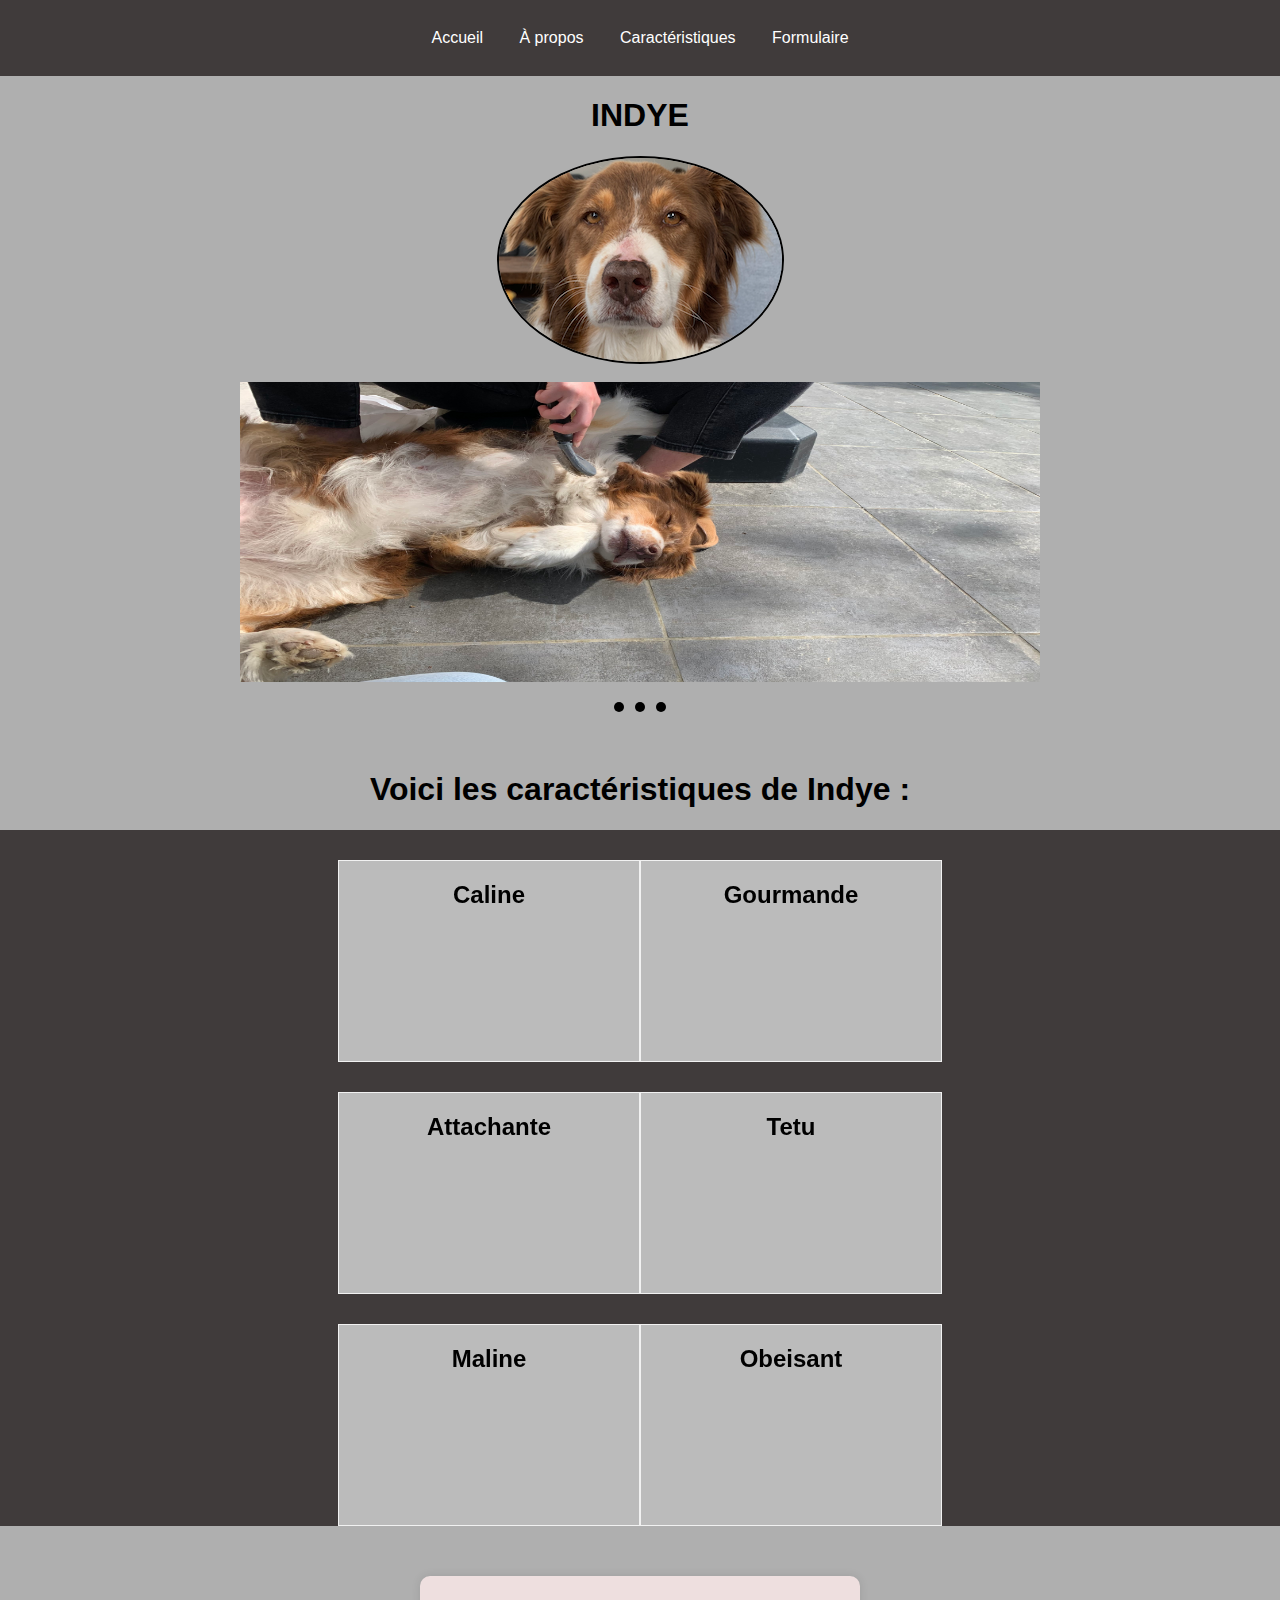
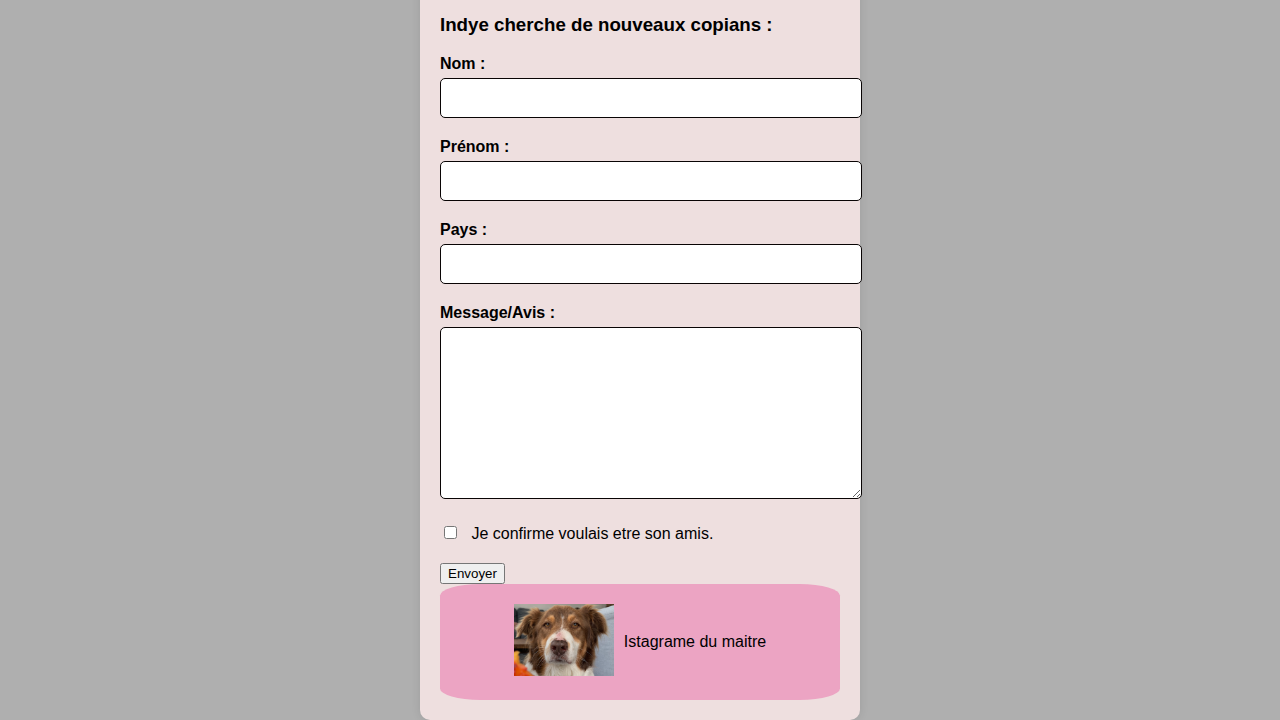
==== commit adbc01fc: "ajout du formulaire qui marche pas" ====
--- a/index copie.html
+++ b/index copie.html
@@ -130,42 +130,62 @@
                     </div>
                 </section>
             </section>
-            <section id="Formulaire">
             </section>
             <!-- Container pour centrer le formulaire -->
             <div id="contact" class="container">
                 <!-- Formulaire commence ici -->
                 <form>
+                    <h3>Indye cherche de nouveaux copians :</h3>
                     <!-- Champ pour le nom -->
                     <div class="form-group">
                         <label for="nom">Nom :</label>
                         <input type="text" id="nom" name="nom" required>
-                    </div>
+                        </div>
+
                     <!-- Champ pour le prénom -->
                     <div class="form-group">
                         <label for="prenom">Prénom :</label>
                         <input type="text" id="prenom" name="prenom" required>
-                    </div>
+                        </div>
+
                     <!-- Champ pour le pays -->
                     <div class="form-group">
                         <label for="pays">Pays :</label>
                         <input type="text" id="pays" name="pays" required>
-                    </div>
+                        </div>
+
                     <!-- Zone de texte pour le message -->
                     <div class="form-group">
-                        <label for="message">Message :</label>
+                        <label for="message">Message/Avis :</label>
                         <textarea id="message" name="message" required></textarea>
-                    </div>
+                        </div>
+
                     <!-- Case à cocher pour l'acceptation des conditions -->
                     <div class="checkbox-group">
                         <label>
                             <input type="checkbox" id="agree" name="agree" required>
-                            Je confirme avoir lu et accepté les conditions d'utilisation.
-                        </label>
-                    </div>
+                            Je confirme voulais etre son amis.
+                            </label>
+                        </div>
+
                     <!-- Bouton d'envoi -->
                     <button type="submit" class="submit-btn">Envoyer</button>
-                </form>
-                <!-- Formulaire se termine ici -->
+                    </form>
+                <!-- Formulaire se termine ici -->
+                
+
+
+                
+    </body>
+    <footer>
+        <div class="footer-content">
+            <a href="https://www.instagram.com/cleo.tlr/"><img src="image/image1.png" alt="Logo insta"></a>
+            <p>Istagrame du maitre </p>
+            </div>
+    </footer>
+
+
+
+</html>
 
 </html>--- a/css/style.css
+++ b/css/style.css
@@ -210,91 +210,69 @@
     background-color: rgb(64, 59, 59);
 }
 
-/* CSS pour le formulaire */
-
-/* Styles pour le formulaire */
-
-
-
-/* Styles pour le conteneur du formulaire */
-.container {
-    max-width: 500px;
-    /* Largeur maximale du formulaire */
-    margin: 0 auto;
-    /* Centre le formulaire horizontalement */
-    background-color: rgb(243, 167, 167);
+ /* Styles pour le conteneur du formulaire */
+ .container {
+    max-width: 400px; /* Largeur maximale du formulaire */
+    margin: 0 auto; /* Centre le formulaire horizontalement */
+    background-color: #eedfdf;
     padding: 20px;
     border-radius: 10px;
     box-shadow: 0 0 10px rgba(0, 0, 0, 0.1);
-    margin-top: 50px;
-    /* Espacement du haut */
-}
-
-/* Styles pour les groupes de formulaires (nom, prénom, pays, message) */
-.form-group {
-    margin-bottom: 20px;
-    /* Espacement entre les groupes de formulaires */
-}
-
-/* Styles pour les libellés des champs de formulaire */
-.form-group label {
-    display: block;
-    /* Affiche le libellé sur une nouvelle ligne */
+    margin-top: 50px; /* Espacement du haut */
+  }
+  
+  /* Styles pour les groupes de formulaires (nom, prénom, pays, message) */
+  .form-group {
+    margin-bottom: 20px; /* Espacement entre les groupes de formulaires */
+  }
+  
+  /* Styles pour les libellés des champs de formulaire */
+  .form-group label {
+    display: block; /* Affiche le libellé sur une nouvelle ligne */
     font-weight: bold;
-    margin-bottom: 5px;
-    /* Espacement en bas du libellé */
-}
-
-/* Styles pour les champs de texte et la zone de texte */
-.form-group input[type="text"],
-.form-group textarea {
-    width: 100%;
-    /* Remplit la largeur du conteneur parent */
-    padding: 10px;
-    /* Remplissage intérieur des champs */
-    font-size: 16px;
-    /* Taille de la police */
-    border: 1px solid #ccc;
-    /* Bordure grise */
-    border-radius: 5px;
-    /* Coins arrondis */
-}
-
-/* Styles spécifiques pour la zone de texte */
-.form-group textarea {
-    height: 150px;
-    /* Hauteur fixe pour la zone de texte */
-}
-
-/* Styles pour le groupe de case à cocher */
-.checkbox-group {
-    margin-bottom: 20px;
-    /* Espacement en bas du groupe de case à cocher */
-}
-
-/* Styles pour la case à cocher et son libellé */
-.checkbox-group label {
-    display: block;
-    /* Affiche le libellé sur une nouvelle ligne */
-    margin-bottom: 10px;
-    /* Espacement en bas du libellé */
-}
-
-.checkbox-group input[type="checkbox"] {
-    margin-right: 10px;
-    /* Espacement à droite de la caseà cocher */
-}
-
-
-body {
+    margin-bottom: 5px; /* Espacement en bas du libellé */
+  }
+  
+  /* Styles pour les champs de texte et la zone de texte */
+  .form-group input[type="text"],
+  .form-group textarea {
+    width: 100%; /* Remplit la largeur du conteneur parent */
+    padding: 10px; /* Remplissage intérieur des champs */
+    font-size: 16px; /* Taille de la police */
+    border: 1px solid #090404; /* Bordure grise */
+    border-radius: 5px; /* Coins arrondis */
+  }
+  
+  /* Styles spécifiques pour la zone de texte */
+  .form-group textarea {
+    height: 150px; /* Hauteur fixe pour la zone de texte */
+  }
+  
+  /* Styles pour le groupe de case à cocher */
+  .checkbox-group {
+    margin-bottom: 20px; /* Espacement en bas du groupe de case à cocher */
+  }
+  
+  /* Styles pour la case à cocher et son libellé */
+  .checkbox-group label {
+    display: block; /* Affiche le libellé sur une nouvelle ligne */
+    margin-bottom: 10px; /* Espacement en bas du libellé */
+  }
+  
+  .checkbox-group input[type="checkbox"] {
+    margin-right: 10px; /* Espacement à droite de la caseà cocher */
+  }
+
+
+  body {
     font-family: 'Arial', sans-serif;
     margin: 0;
     padding: 0;
-    background-color: #b5aeae;
+    background-color: #afafaf;
 }
 
 .navbar {
-    background-color: #333;
+    background-color:rgb(64, 59, 59) ;
     padding: 15px;
     text-align: center;
     color: white;
@@ -320,7 +298,6 @@
     .navbar a:not(:first-child) {
         display: none;
     }
-
     .navbar a.icon {
         float: right;
         display: block;
@@ -344,15 +321,29 @@
     box-sizing: border-box;
 }
 
-/* Mise en page réactive - lorsque la largeur de l'écran est inférieure à 600 px, les deux colonnes s'empilent l'une sur l'autre au lieu de se côtoyer. */
-@media screen and (max-width: 600px) {
-
-    .flip-box,
-    .flip-box-back,
-    .flip-box-container,
-    .flip-box-front,
-    .flip-box-inner.flip-box:hover input[type=submit] {
-        width: 100%;
-        margin-top: 0;
-    }
+
+
+/* Styles pour le footer */
+footer {
+background-color: rgb(236, 164, 195);
+color: black;
+padding: 20px;
+text-align: center;
+border-radius: 10%;
+}
+
+.footer-content {
+display: flex;
+justify-content: center;
+align-items: center;
+}
+
+.footer-content img {
+width: 100px; /* Ajustez la taille de votre logo */
+height: auto; /* Ajustez la hauteur proportionnellement */
+cursor: pointer; /* Afficher un curseur cliquable au survol */
+}
+
+.footer-content p {
+margin-left: 10px; /* Espacement entre le logo et le texte */
 }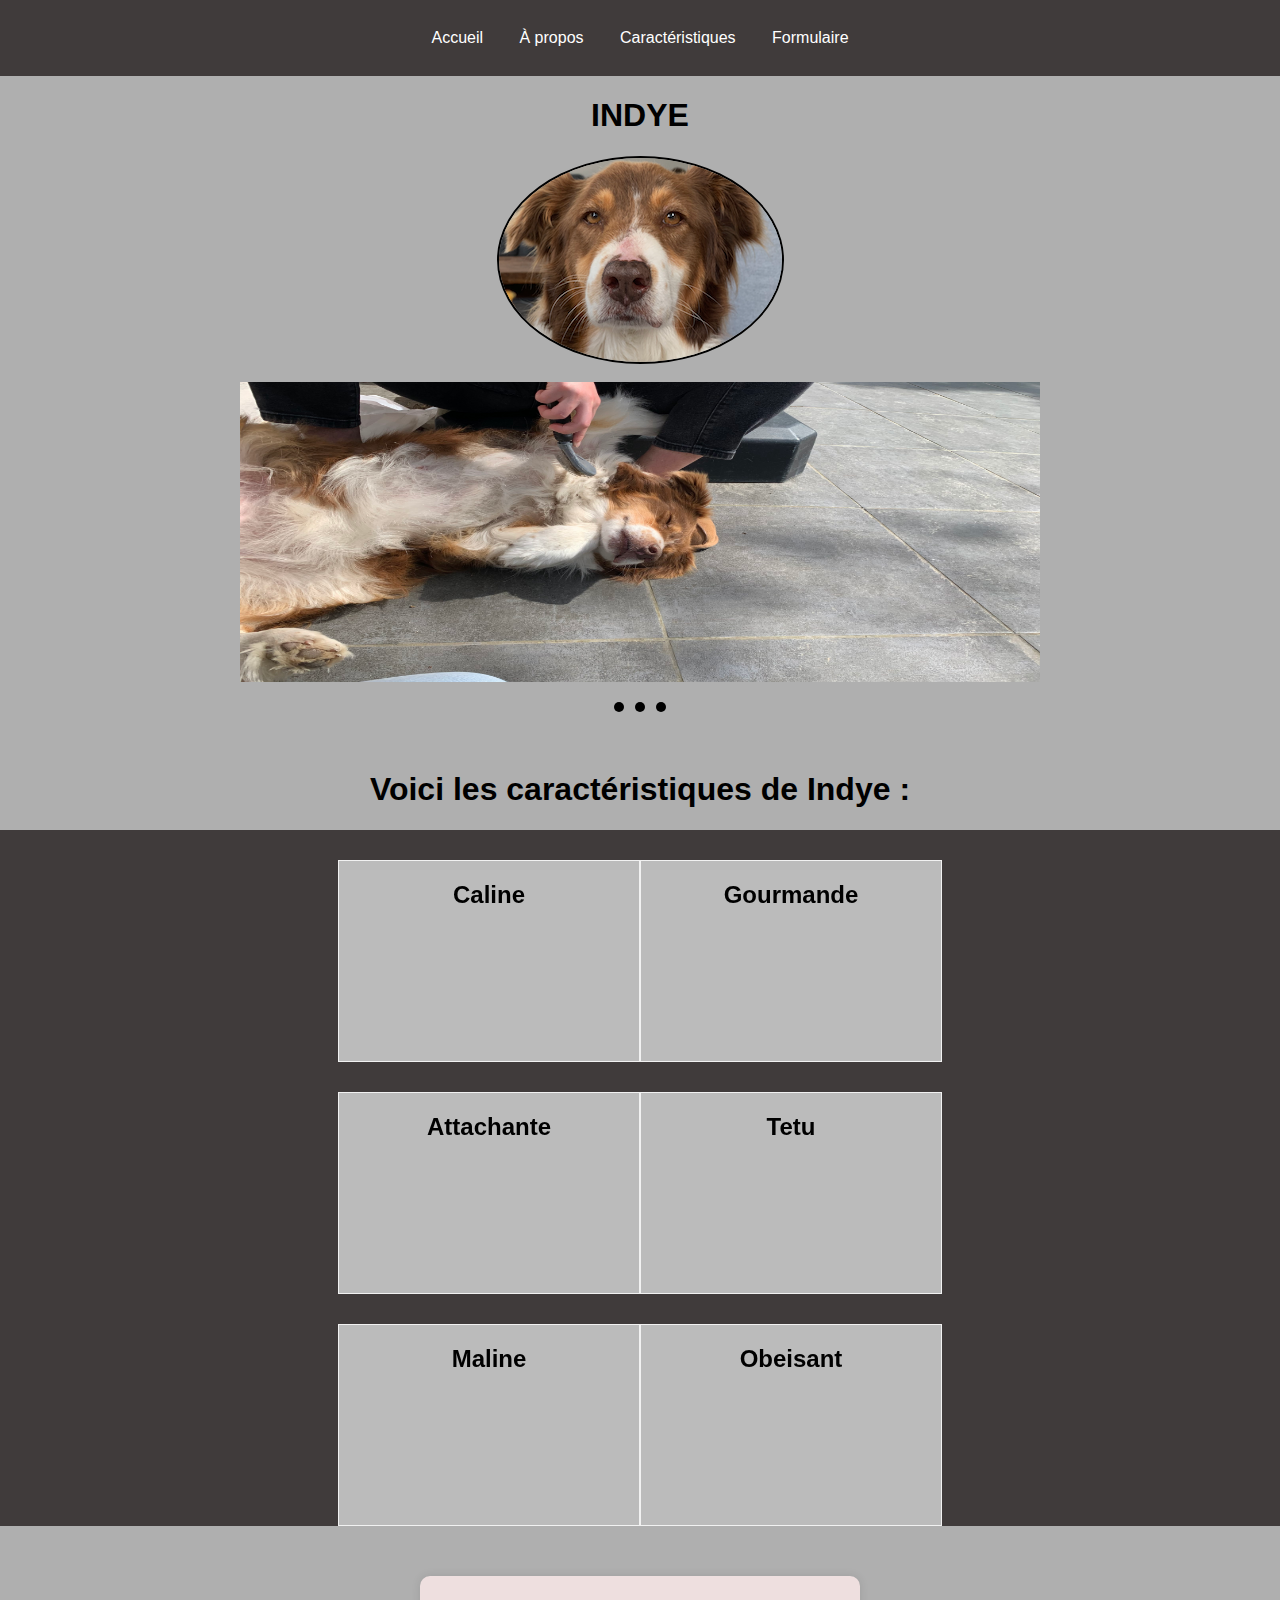
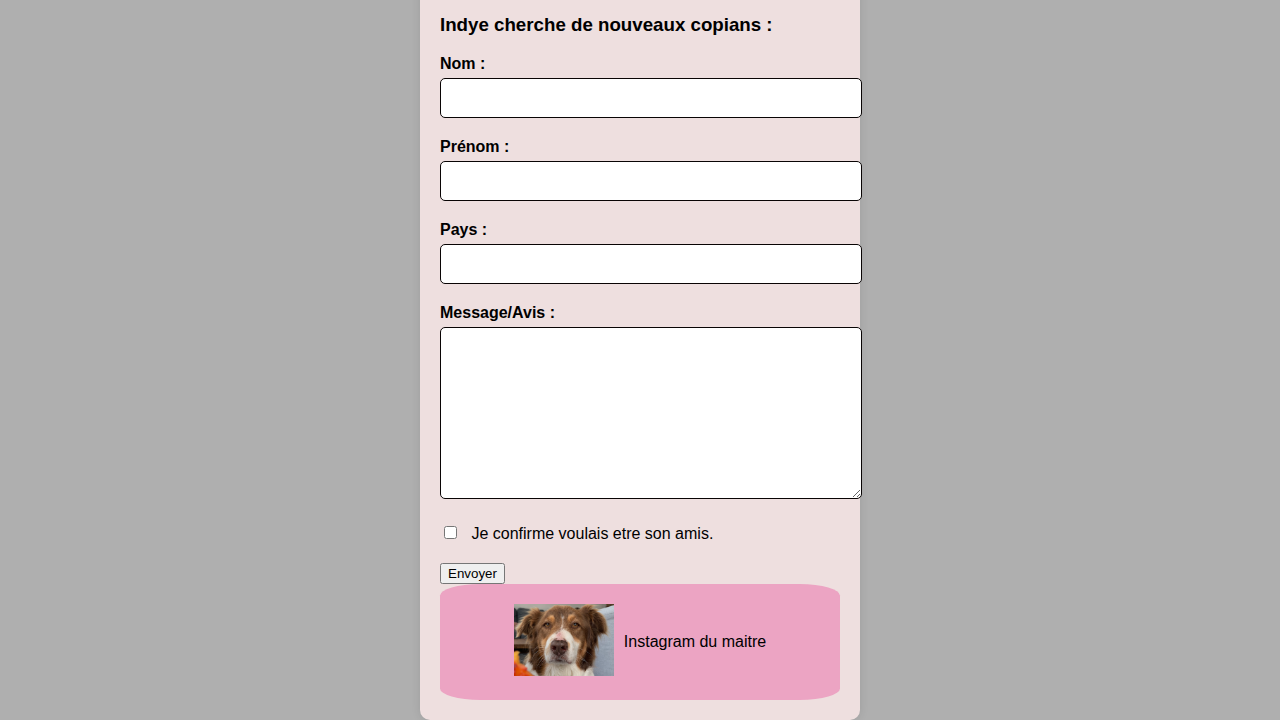
==== commit a2358874: "ajout de l'instagram" ====
--- a/index copie.html
+++ b/index copie.html
@@ -180,7 +180,7 @@
     <footer>
         <div class="footer-content">
             <a href="https://www.instagram.com/cleo.tlr/"><img src="image/image1.png" alt="Logo insta"></a>
-            <p>Istagrame du maitre </p>
+            <p>Instagram du maitre </p>
             </div>
     </footer>
 
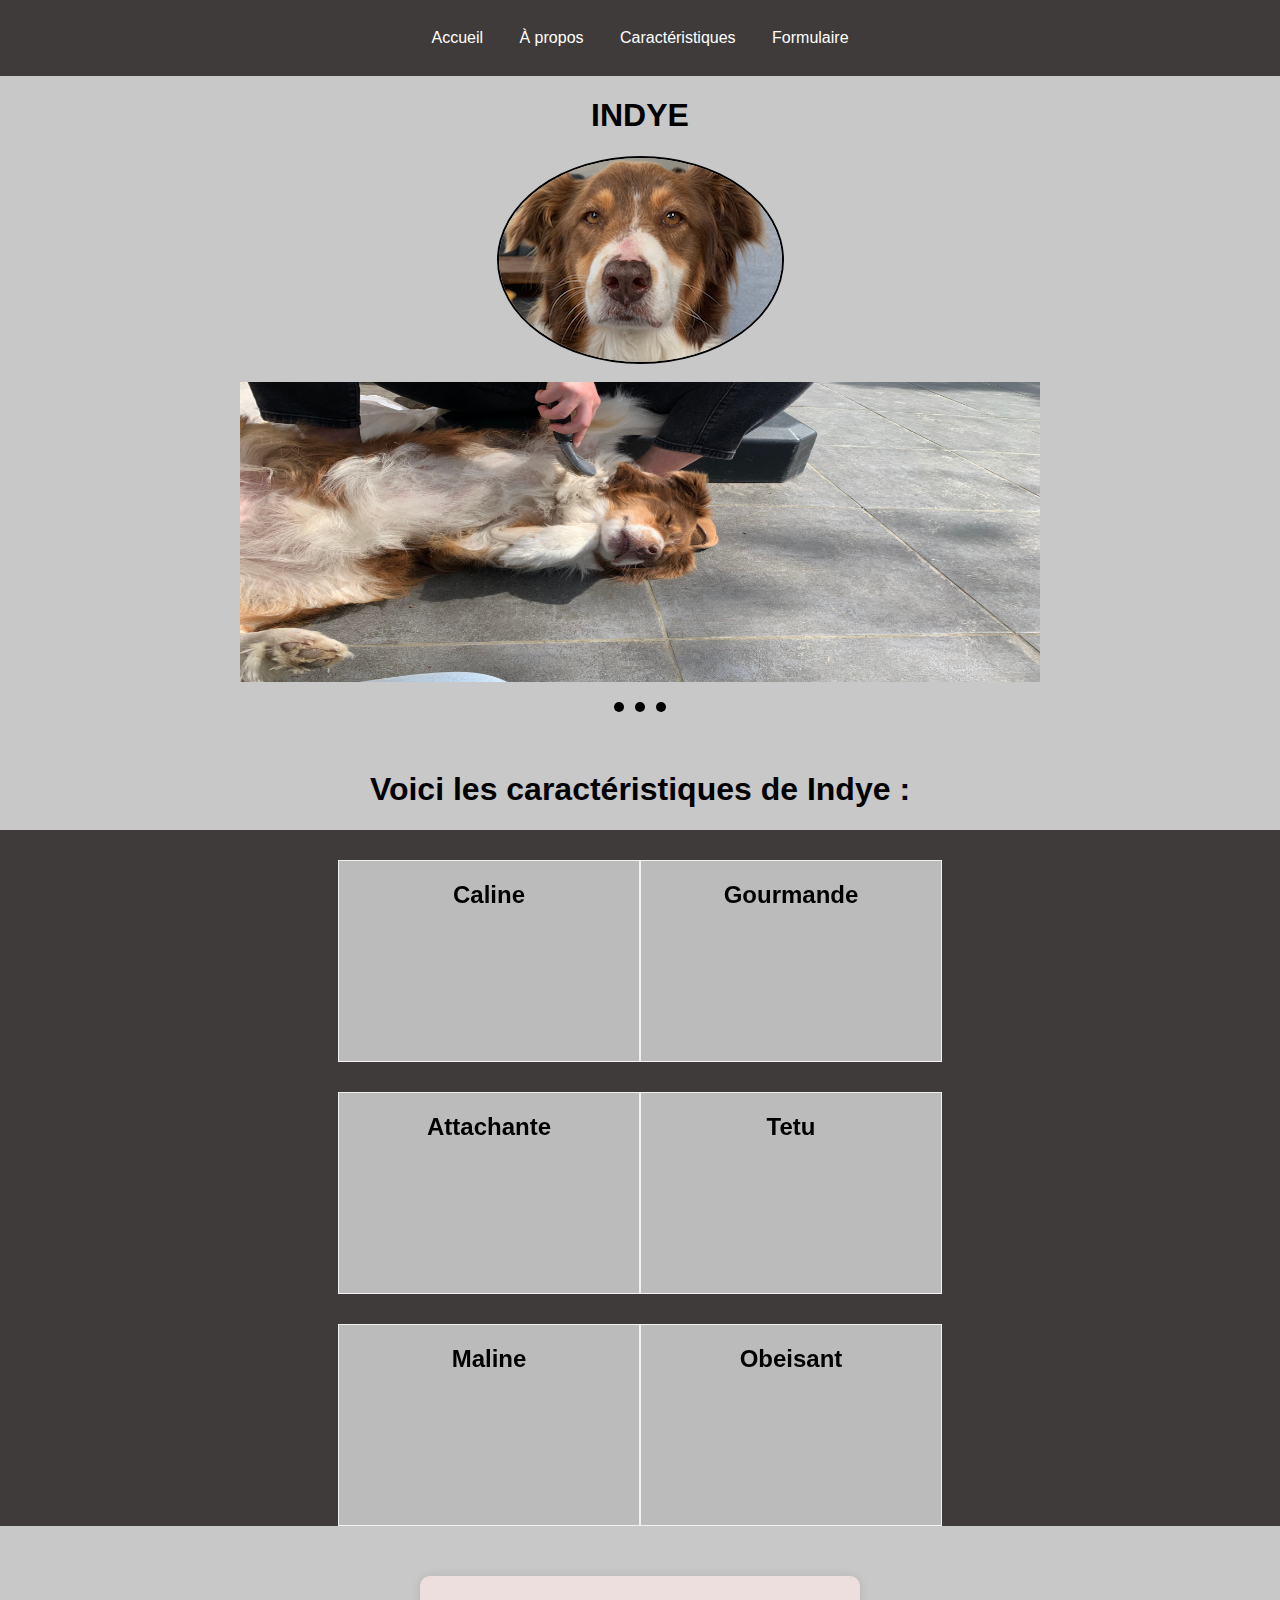
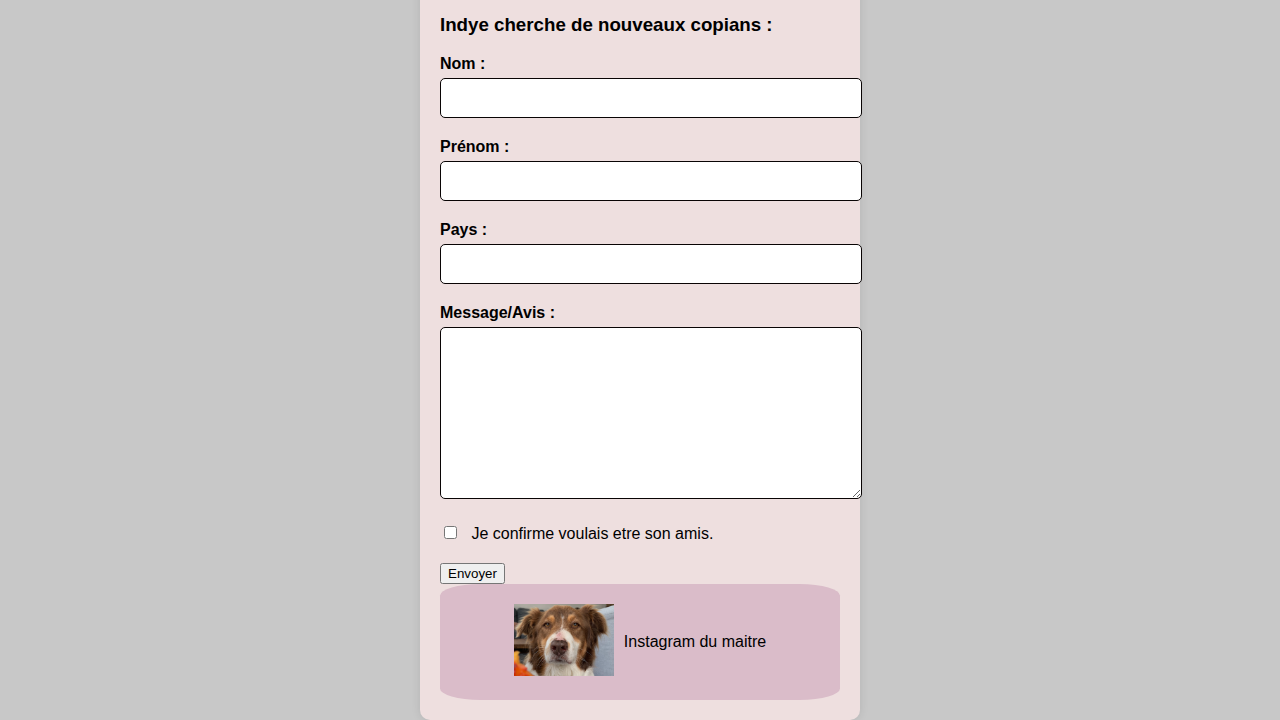
==== commit 35f43626: "final2" ====
--- a/index copie.html
+++ b/index copie.html
@@ -7,7 +7,7 @@
     <meta name="viewport" content="width=device-width, initial-scale=1.0">
     <title>Portfolio</title>
     <link rel="stylesheet" href="css/style.css">
-
+    <!-- En-tête pour les styles CSS -->
     <head>
         <meta charset="UTF-8">
         <meta name="viewport" content="width=device-width, initial-scale=1.0">
@@ -15,7 +15,7 @@
     </head>
 
 <body>
-
+    <!-- Barre de navigation -->
     <div class="navbar" id="myNavbar">
         <a href="#accueil">Accueil</a>
         <a href="#a-propos">À propos</a>
@@ -25,7 +25,7 @@
             &#9776; <!-- C'est le symbole du burger -->
         </a>
     </div>
-
+    <!-- Script JavaScript pour la fonction de menu responsive -->
     <script>
         function myFunction() {
             var x = document.getElementById("myNavbar");
@@ -39,10 +39,12 @@
     </head>
 
     <body>
+        <!-- En-tête avec le titre et une photo -->
         <header>
             <h1>INDYE</h1>
             <img id="photoP" src="image/image1.png" alt="photo de dido">
             <br>
+            <!-- Section du slider avec des images -->
             <section id="slider">
                 <div class="slider-container">
                     <div class="menu">
@@ -63,8 +65,10 @@
                 </div>
             </section>
             </br>
+            <!-- Titre et caractéristiques de Indye -->
             <h1>Voici les caractéristiques de Indye :</h1>
             <section id="section3">
+                <!-- Boîte d'information avec effet de retournement -->
                 <section id="Box1">
                     <div class="flip-box">
                         <div class="flip-box-inner">
@@ -92,7 +96,7 @@
                                 <h2>Maline</h2>
                             </div>
                             <div class="flip-box-back">
-                                <h2>Elle sait faire ses betise discretement.</h2>
+                                <h2>Elle sait faire beaucoup de betises discretement.</h2>
                             </div>
                         </div>
                     </div>
@@ -131,7 +135,7 @@
                 </section>
             </section>
             </section>
-            <!-- Container pour centrer le formulaire -->
+            <!-- Formulaire de contact -->
             <div id="contact" class="container">
                 <!-- Formulaire commence ici -->
                 <form>
@@ -177,6 +181,7 @@
 
                 
     </body>
+    <!-- Pied de page avec des liens vers le compte Instagram du maître -->
     <footer>
         <div class="footer-content">
             <a href="https://www.instagram.com/cleo.tlr/"><img src="image/image1.png" alt="Logo insta"></a>
--- a/css/style.css
+++ b/css/style.css
@@ -1,11 +1,14 @@
+/* Fond de la page */
 html {
     background: rgb(199, 197, 197);
 }
 
+/* Style pour les titres principaux */
 h1 {
     text-align: center;
 }
 
+/* Style pour la photo avec bordure */
 #photoP {
     display: block;
     margin: auto;
@@ -13,6 +16,7 @@
     border-radius: 75%;
 }
 
+/* Styles pour le slider d'images */
 #slider {
     width: 100%;
     height: 100%;
@@ -20,10 +24,12 @@
     padding: 0;
 }
 
+/* Style pour les images dans le slider */
 img {
     max-width: 100%;
 }
 
+/* Styles pour le conteneur du slider */
 .slider-container {
     max-width: 800px;
     position: relative;
@@ -32,6 +38,7 @@
     overflow: hidden;
 }
 
+/* Styles pour les points du slider */
 .menu {
     position: absolute;
     left: 0;
@@ -40,6 +47,7 @@
     bottom: 0;
     text-align: center;
 }
+
 
 .menu label {
     cursor: pointer;
@@ -56,6 +64,7 @@
     background: #c91c47;
 }
 
+/* Styles pour les images du slider */
 .slide-input {
     opacity: 0;
 }
@@ -76,17 +85,17 @@
     transition: left 0.65s ease-out;
 }
 
-/* The flip box container - set the width and height to whatever you want. We have added the border property to demonstrate that the flip itself goes out of the box on hover (remove perspective if you don't want the 3D effect */
+/* Styles pour le conteneur de la boîte de retournement */
 .flip-box {
     background-color: transparent;
     width: 300px;
     height: 200px;
     border: 1px solid #f1f1f1;
     perspective: 1000px;
-    /* Remove this if you don't want the 3D effect */
-}
-
-/* This container is needed to position the front and back side */
+}
+
+
+/* Styles pour l'intérieur de la boîte de retournement */
 .flip-box-inner {
     position: relative;
     width: 100%;
@@ -96,12 +105,12 @@
     transform-style: preserve-3d;
 }
 
-/* Do an horizontal flip when you move the mouse over the flip box container */
+/* Retournement horizontal au survol de la boîte de retournement */
 .flip-box:hover .flip-box-inner {
     transform: rotateY(180deg);
 }
 
-/* Position the front and back side */
+/* Positionnement des faces avant et arrière */
 .flip-box-front,
 .flip-box-back {
     position: absolute;
@@ -112,13 +121,13 @@
     backface-visibility: hidden;
 }
 
-/* Style the front side */
+/* Style de la face avant */
 .flip-box-front {
     background-color: #bbb;
     color: black;
 }
 
-/* Styles pour les conteneurs des flip boxes */
+/* Styles pour les conteneurs des boîtes de retournement */
 .flip-box-container {
     display: flex;
     flex-wrap: wrap;
@@ -127,14 +136,13 @@
     /* Espace entre les flip boxes */
 }
 
-/* Styles pour chaque flip box */
+/* Styles pour chaque boîte de retournement */
 .flip-box {
     background-color: transparent;
     width: 300px;
     height: 200px;
     border: 1px solid #f1f1f1;
     perspective: 1000px;
-    /* Remove this if you don't want the 3D effect */
     margin: auto;
     margin-top: 30px;
 }
@@ -180,7 +188,7 @@
 
 }
 
-/* Mise en page réactive - lorsque la largeur de l'écran est inférieure à 600 px, les deux colonnes s'empilent l'une sur l'autre au lieu de se côtoyer. */
+/* Responsive - empiler les colonnes en dessous de 600px */
 @media screen and (max-width: 600px) {
 
     .flip-box,
@@ -193,6 +201,7 @@
     }
 }
 
+/* Styles pour la section 3 (caractéristiques) */
 #section3 {
     display: flex;
     background-color: rgb(64, 59, 59);
@@ -201,6 +210,7 @@
 
 }
 
+/* Styles pour les boîtes de caractéristiques */
 #Box1 {
     background-color: rgb(64, 59, 59);
     flex-direction: row;
@@ -210,69 +220,86 @@
     background-color: rgb(64, 59, 59);
 }
 
- /* Styles pour le conteneur du formulaire */
- .container {
-    max-width: 400px; /* Largeur maximale du formulaire */
-    margin: 0 auto; /* Centre le formulaire horizontalement */
+/* Styles pour le formulaire de contact */
+.container {
+    max-width: 400px;
+    /* Largeur maximale du formulaire */
+    margin: 0 auto;
+    /* Centre le formulaire horizontalement */
     background-color: #eedfdf;
     padding: 20px;
     border-radius: 10px;
     box-shadow: 0 0 10px rgba(0, 0, 0, 0.1);
-    margin-top: 50px; /* Espacement du haut */
-  }
-  
-  /* Styles pour les groupes de formulaires (nom, prénom, pays, message) */
-  .form-group {
-    margin-bottom: 20px; /* Espacement entre les groupes de formulaires */
-  }
-  
-  /* Styles pour les libellés des champs de formulaire */
-  .form-group label {
-    display: block; /* Affiche le libellé sur une nouvelle ligne */
+    margin-top: 50px;
+    /* Espacement du haut */
+}
+
+/* Styles pour les groupes de formulaires (nom, prénom, pays, message) */
+.form-group {
+    margin-bottom: 20px;
+    /* Espacement entre les groupes de formulaires */
+}
+
+/* Styles pour les libellés des champs de formulaire */
+.form-group label {
+    display: block;
+    /* Affiche le libellé sur une nouvelle ligne */
     font-weight: bold;
-    margin-bottom: 5px; /* Espacement en bas du libellé */
-  }
-  
-  /* Styles pour les champs de texte et la zone de texte */
-  .form-group input[type="text"],
-  .form-group textarea {
-    width: 100%; /* Remplit la largeur du conteneur parent */
-    padding: 10px; /* Remplissage intérieur des champs */
-    font-size: 16px; /* Taille de la police */
-    border: 1px solid #090404; /* Bordure grise */
-    border-radius: 5px; /* Coins arrondis */
-  }
-  
-  /* Styles spécifiques pour la zone de texte */
-  .form-group textarea {
-    height: 150px; /* Hauteur fixe pour la zone de texte */
-  }
-  
-  /* Styles pour le groupe de case à cocher */
-  .checkbox-group {
-    margin-bottom: 20px; /* Espacement en bas du groupe de case à cocher */
-  }
-  
-  /* Styles pour la case à cocher et son libellé */
-  .checkbox-group label {
-    display: block; /* Affiche le libellé sur une nouvelle ligne */
-    margin-bottom: 10px; /* Espacement en bas du libellé */
-  }
-  
-  .checkbox-group input[type="checkbox"] {
-    margin-right: 10px; /* Espacement à droite de la caseà cocher */
-  }
-
-
-  body {
+    margin-bottom: 5px;
+    /* Espacement en bas du libellé */
+}
+
+/* Styles pour les champs de texte et la zone de texte */
+.form-group input[type="text"],
+.form-group textarea {
+    width: 100%;
+    /* Remplit la largeur du conteneur parent */
+    padding: 10px;
+    /* Remplissage intérieur des champs */
+    font-size: 16px;
+    /* Taille de la police */
+    border: 1px solid #090404;
+    /* Bordure grise */
+    border-radius: 5px;
+    /* Coins arrondis */
+}
+
+/* Styles spécifiques pour la zone de texte */
+.form-group textarea {
+    height: 150px;
+    /* Hauteur fixe pour la zone de texte */
+}
+
+/* Styles pour le groupe de case à cocher */
+.checkbox-group {
+    margin-bottom: 20px;
+    /* Espacement en bas du groupe de case à cocher */
+}
+
+/* Styles pour la case à cocher et son libellé */
+.checkbox-group label {
+    display: block;
+    /* Affiche le libellé sur une nouvelle ligne */
+    margin-bottom: 10px;
+    /* Espacement en bas du libellé */
+}
+
+.checkbox-group input[type="checkbox"] {
+    margin-right: 10px;
+    /* Espacement à droite de la caseà cocher */
+}
+
+/* Styles pour le corps de la page */
+body {
     font-family: 'Arial', sans-serif;
     margin: 0;
     padding: 0;
-    background-color: #afafaf;
-}
-
+    background-color: #c8c8c8;
+}
+
+/* Styles pour la barre de navigation */
 .navbar {
-    background-color:rgb(64, 59, 59) ;
+    background-color: rgb(64, 59, 59);
     padding: 15px;
     text-align: center;
     color: white;
@@ -298,6 +325,7 @@
     .navbar a:not(:first-child) {
         display: none;
     }
+
     .navbar a.icon {
         float: right;
         display: block;
@@ -323,27 +351,31 @@
 
 
 
-/* Styles pour le footer */
+/* Styles pour le pied de page */
 footer {
-background-color: rgb(236, 164, 195);
-color: black;
-padding: 20px;
-text-align: center;
-border-radius: 10%;
+    background-color: rgb(218, 188, 201);
+    color: black;
+    padding: 20px;
+    text-align: center;
+    border-radius: 10%;
 }
 
 .footer-content {
-display: flex;
-justify-content: center;
-align-items: center;
+    display: flex;
+    justify-content: center;
+    align-items: center;
 }
 
 .footer-content img {
-width: 100px; /* Ajustez la taille de votre logo */
-height: auto; /* Ajustez la hauteur proportionnellement */
-cursor: pointer; /* Afficher un curseur cliquable au survol */
+    width: 100px;
+    /* Ajustez la taille de votre logo */
+    height: auto;
+    /* Ajustez la hauteur proportionnellement */
+    cursor: pointer;
+    /* Afficher un curseur cliquable au survol */
 }
 
 .footer-content p {
-margin-left: 10px; /* Espacement entre le logo et le texte */
+    margin-left: 10px;
+    /* Espacement entre le logo et le texte */
 }